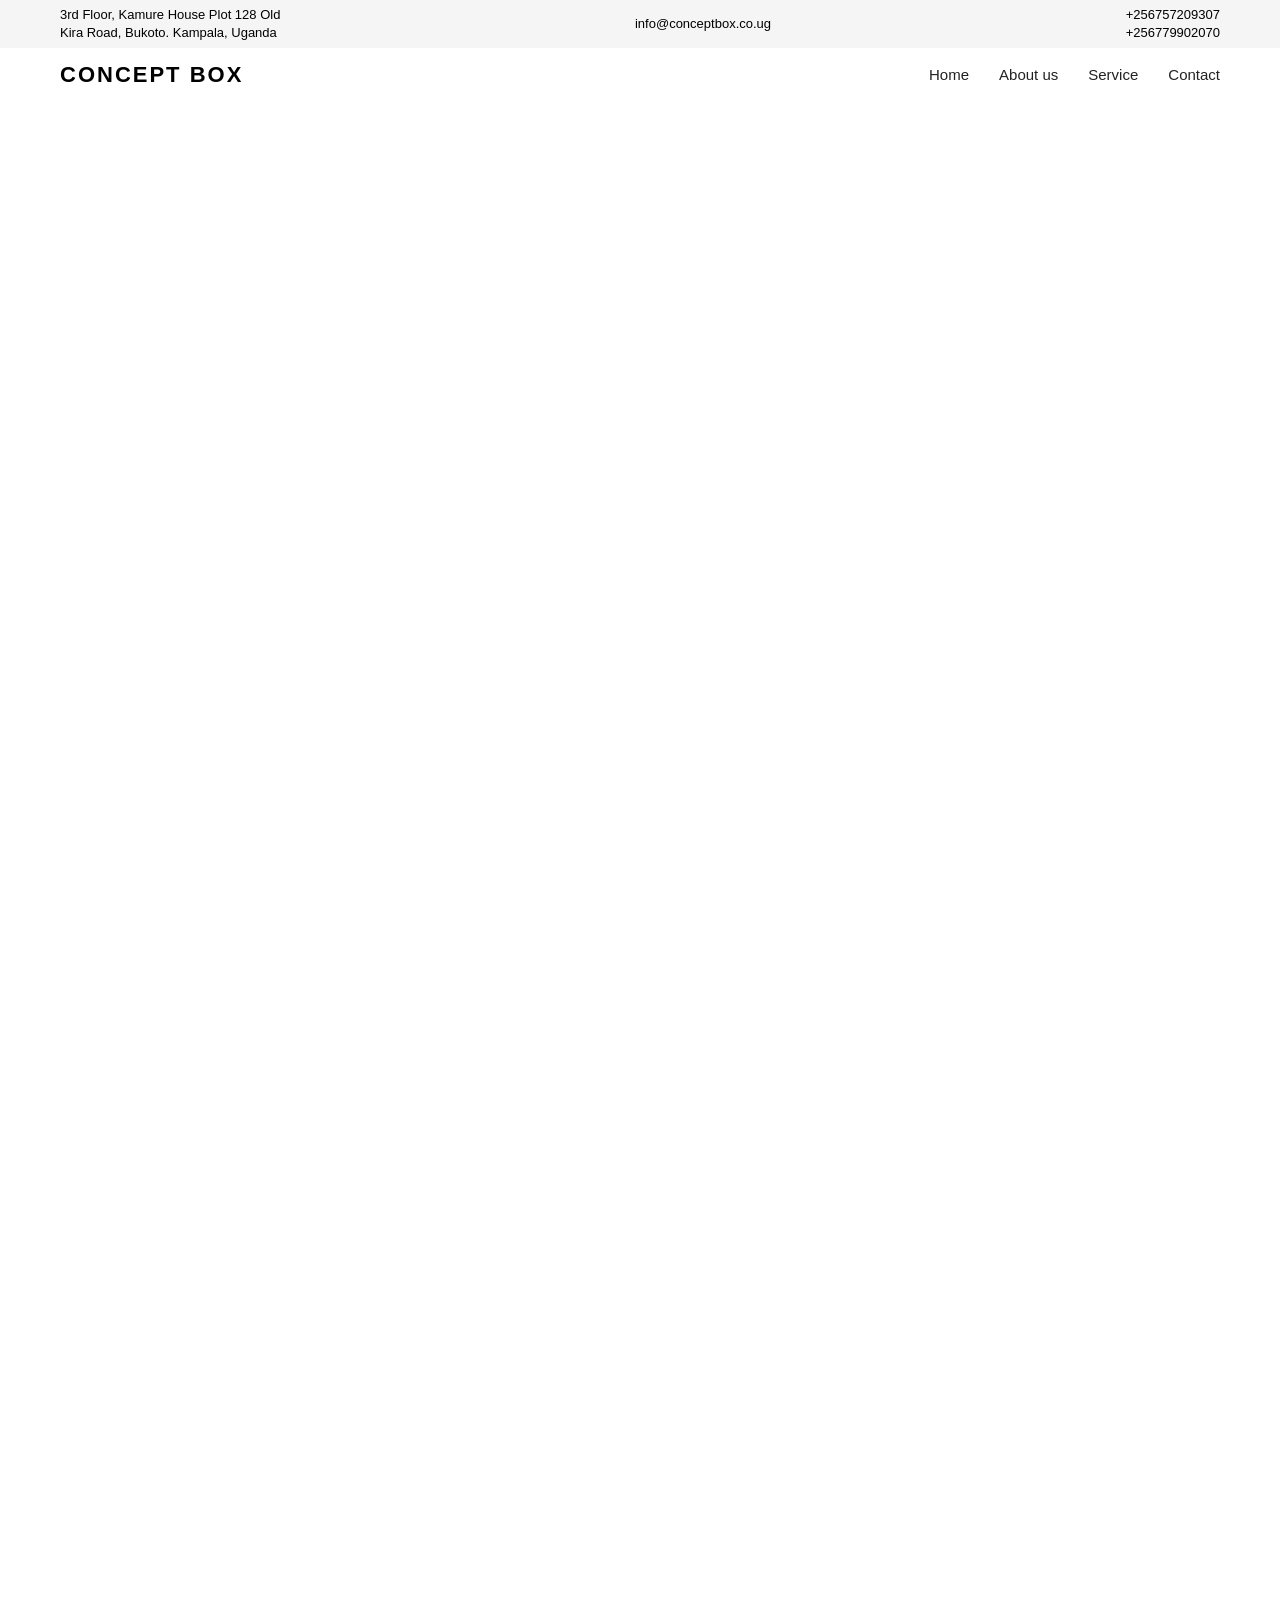
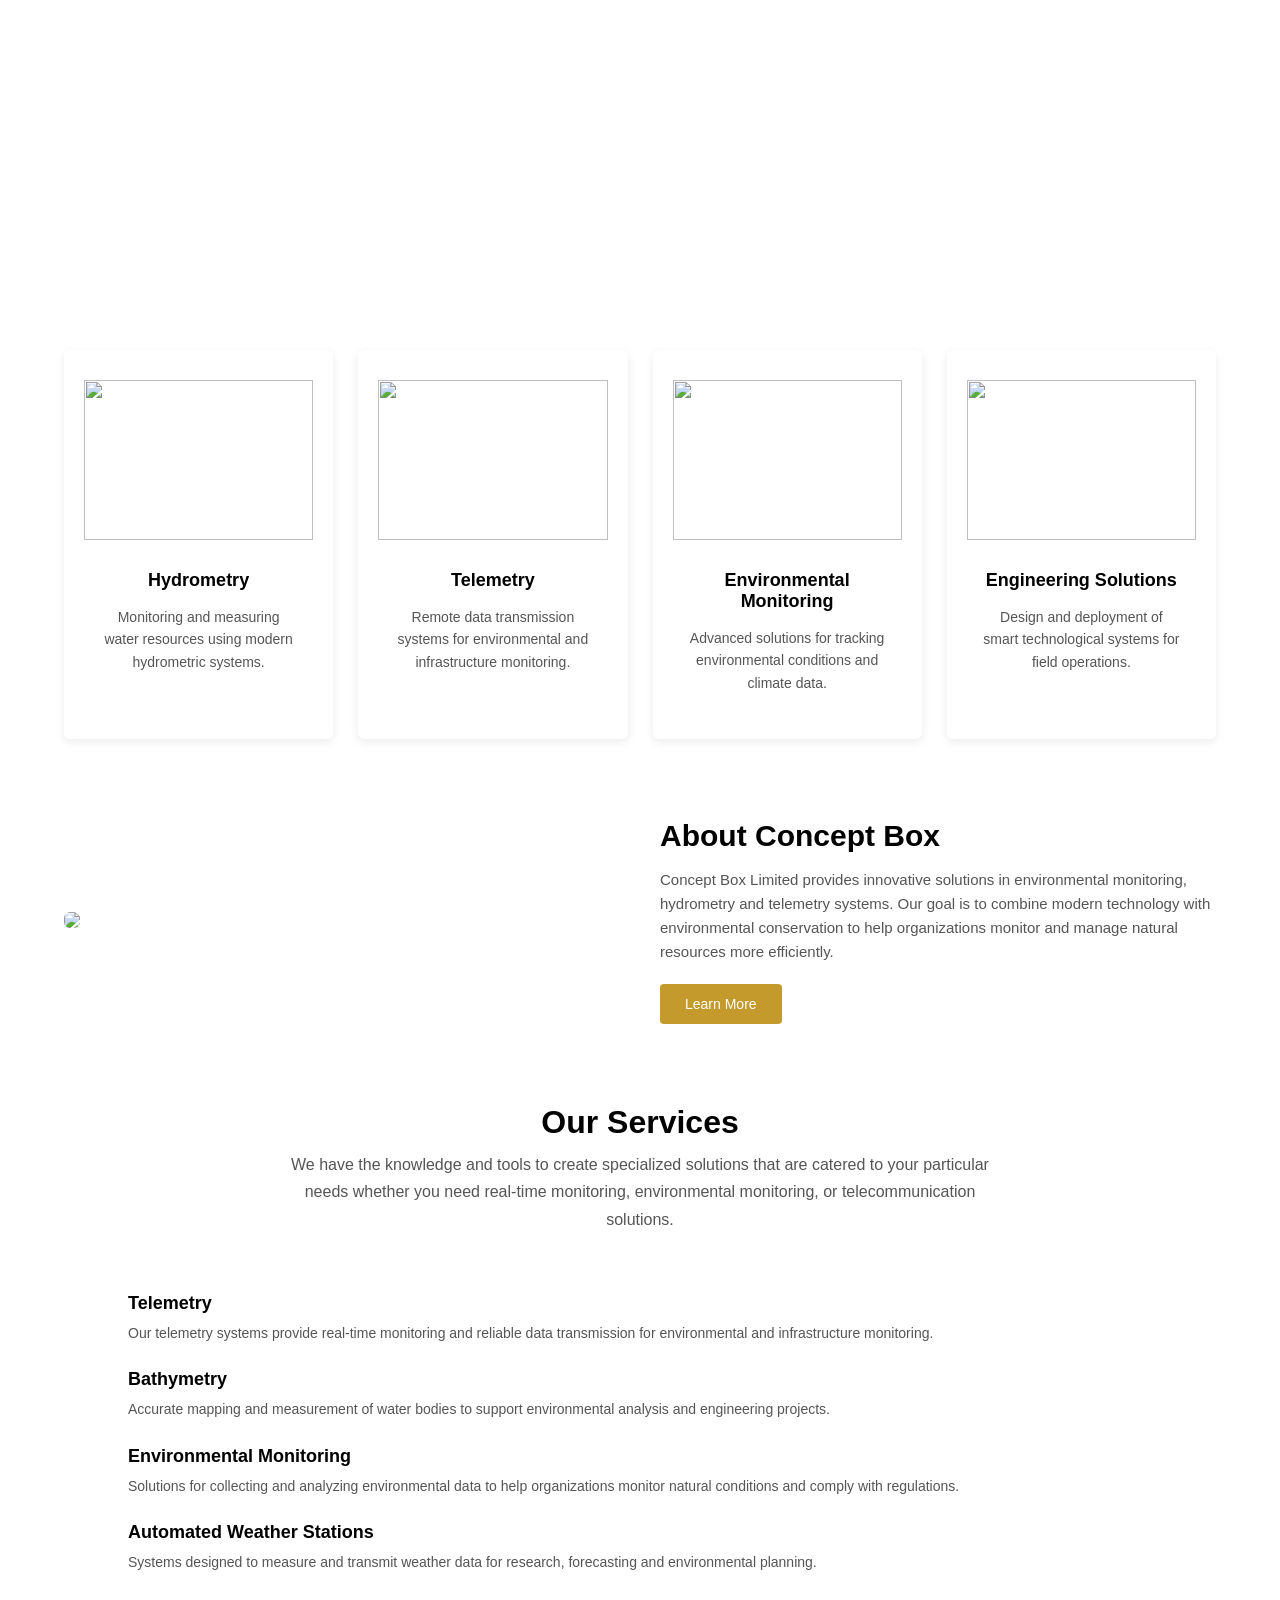
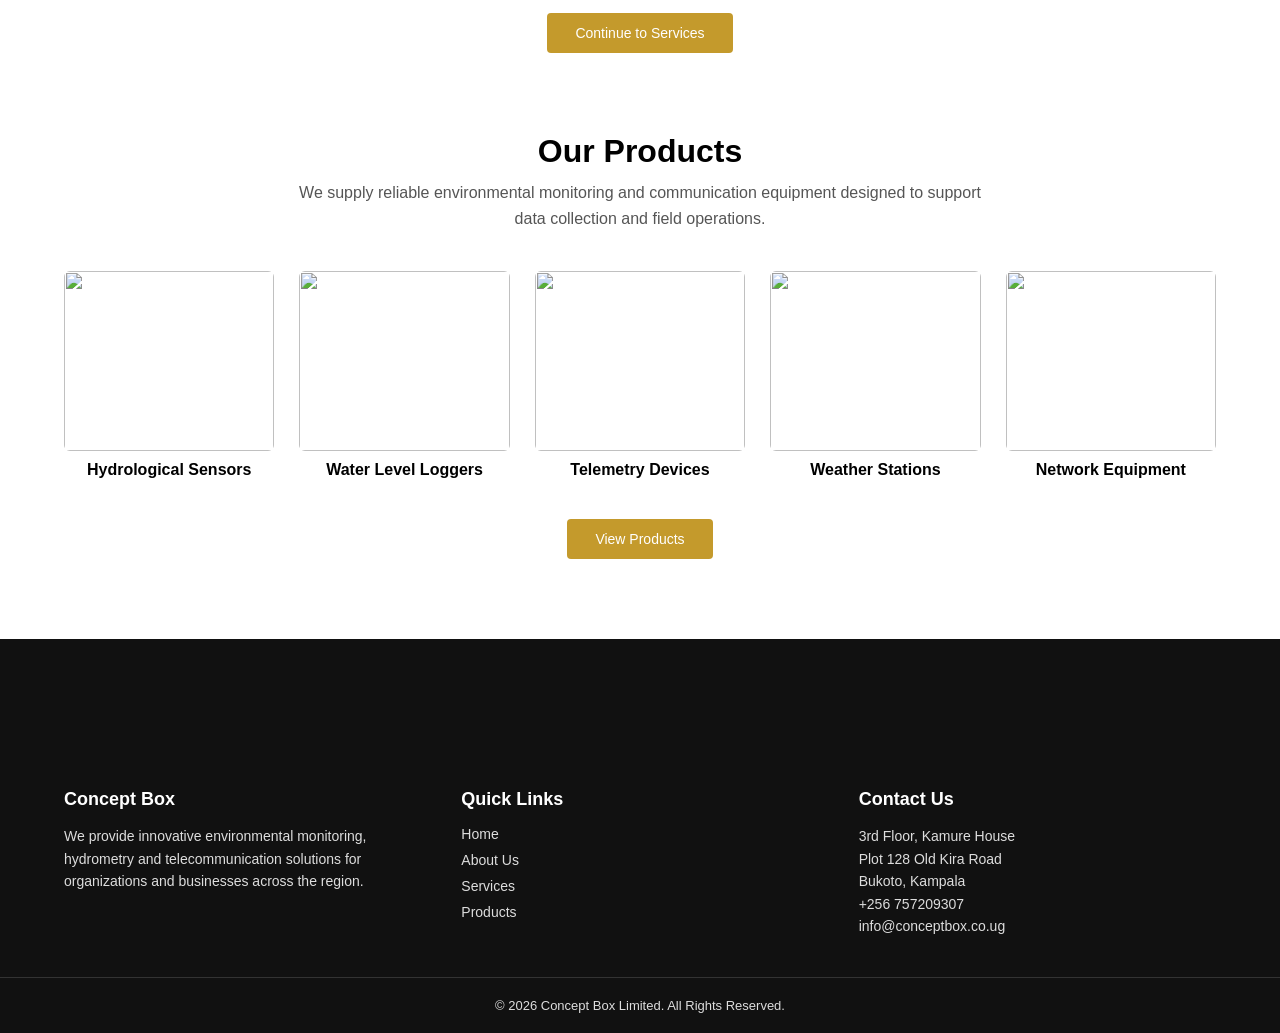
==== index.html @ 601bcc96 "Rename inde.html to index.html" ====
<!DOCTYPE html>
<html>

<head>
  <meta charset="UTF-8">
  <meta name="viewport" content="width=device-width, initial-scale=1">
  <link rel="stylesheet" href="style.css">
  <title>home</title>
</head>

<body>
  <div id="header">
    
  </div>
  <br><br><br><br><br>
  <main>
    <section id="background">
  <div class="hero-text">
    <h1>Environmental Conservation With Technology</h1>
  </div>
</section>
<section id="cards">

  <div class="card">
    <img src="images/hydrometry.png">
    <h3>Hydrometry</h3>
    <p>Monitoring and measuring water resources using modern hydrometric systems.</p>
  </div>

  <div class="card">
    <img src="images/telemetry.png">
    <h3>Telemetry</h3>
    <p>Remote data transmission systems for environmental and infrastructure monitoring.</p>
  </div>

  <div class="card">
    <img src="images/environment.png">
    <h3>Environmental Monitoring</h3>
    <p>Advanced solutions for tracking environmental conditions and climate data.</p>
  </div>

  <div class="card">
    <img src="images/engineering.png">
    <h3>Engineering Solutions</h3>
    <p>Design and deployment of smart technological systems for field operations.</p>
  </div>

</section>
    <section id="about">

  <div class="about-image">
    <img src="images/about.jpg">
  </div>

  <div class="about-text">
    <h2>About Concept Box</h2>
    <p>
      Concept Box Limited provides innovative solutions in environmental
      monitoring, hydrometry and telemetry systems. Our goal is to combine
      modern technology with environmental conservation to help organizations
      monitor and manage natural resources more efficiently.
    </p>

    <a href="about.html" class="about-btn">Learn More</a>
  </div>

</section>
    <section id="service">

  <div class="service-intro">
    <h2>Our Services</h2>
    <p>
      We have the knowledge and tools to create specialized solutions that are
      catered to your particular needs whether you need real-time monitoring,
      environmental monitoring, or telecommunication solutions.
    </p>
  </div>

  <div class="service-list">

    <div class="service-item">
      <h3>Telemetry</h3>
      <p>
        Our telemetry systems provide real-time monitoring and reliable data
        transmission for environmental and infrastructure monitoring.
      </p>
    </div>

    <div class="service-item">
      <h3>Bathymetry</h3>
      <p>
        Accurate mapping and measurement of water bodies to support
        environmental analysis and engineering projects.
      </p>
    </div>

    <div class="service-item">
      <h3>Environmental Monitoring</h3>
      <p>
        Solutions for collecting and analyzing environmental data to help
        organizations monitor natural conditions and comply with regulations.
      </p>
    </div>

    <div class="service-item">
      <h3>Automated Weather Stations</h3>
      <p>
        Systems designed to measure and transmit weather data for research,
        forecasting and environmental planning.
      </p>
    </div>

  </div>

  <div class="service-btn">
    <a href="service.html">Continue to Services</a>
  </div>

</section>
<section id="product">

  <div class="product-intro">
    <h2>Our Products</h2>
    <p>
      We supply reliable environmental monitoring and communication
      equipment designed to support data collection and field operations.
    </p>
  </div>

  <div class="product-list">

    <div class="product-item">
      <img src="images/product1.jpg">
      <h3>Hydrological Sensors</h3>
    </div>

    <div class="product-item">
      <img src="images/product2.jpg">
      <h3>Water Level Loggers</h3>
    </div>

    <div class="product-item">
      <img src="images/product3.jpg">
      <h3>Telemetry Devices</h3>
    </div>

    <div class="product-item">
      <img src="images/product4.jpg">
      <h3>Weather Stations</h3>
    </div>

    <div class="product-item">
      <img src="images/product5.jpg">
      <h3>Network Equipment</h3>
    </div>

  </div>

  <div class="product-btn">
    <a href="products.html">View Products</a>
  </div>

</section>
  </main>
  <div id="footer" class="footer">
    
  </div>
  <script src="script.js"></script>
</body>

</html>
---- style.css ----
*{
  margin:0;
  padding:0;
  box-sizing:border-box;
  list-style:none;
  text-decoration:none;
}

body{
  font-family:Arial, Helvetica, sans-serif;
}

.header{
  position:fixed;
  top:0;
  left:0;
  width:100%;
  background:#fff;
  z-index:1000;
}

.header-top{
  display:flex;
  justify-content:space-between;
  align-items:center;
  padding:6px 60px;
  font-size:13px;
  background:#f5f5f5;
}

.top-item{
  line-height:1.4;
}

.header-bottom{
  display:flex;
  justify-content:space-between;
  align-items:center;
  padding:14px 60px;
}

.logo{
  font-size:22px;
  font-weight:700;
  letter-spacing:2px;
}

.navlist{
  display:flex;
  align-items:center;
  gap:30px;
}

.navlist a{
  font-size:15px;
  color:#222;
  transition:0.2s;
}

.navlist a:hover{
  color:#c49a2c;
}

#background{
  width:100%;
  height:100vh;
  background-image:url("/concept box/surveyor.jpeg");
  background-size:cover;
  background-position:center;
  background-repeat:no-repeat;
  background-attachment:fixed;
}
.footer{
  width:100%;
  background:#111;
  color:#ddd;
  padding-top:50px;
}

.footer-container{
  width:90%;
  margin:auto;
  display:flex;
  justify-content:space-between;
  flex-wrap:wrap;
  gap:40px;
}

.footer-box{
  flex:1;
  min-width:220px;
}

.footer-box h3{
  font-size:18px;
  margin-bottom:15px;
  color:#fff;
}

.footer-box p{
  font-size:14px;
  line-height:1.6;
}

.footer-box ul li{
  margin-bottom:8px;
}

.footer-box a{
  color:#ddd;
  font-size:14px;
}

.footer-box a:hover{
  color:#c49a2c;
}

.footer-bottom{
  text-align:center;
  padding:20px 0;
  margin-top:40px;
  border-top:1px solid #333;
  font-size:13px;
}
#background{
  width:100%;
  height:100vh;
  background-image:url("/concept box/surveyor.jpeg");
  background-size:cover;
  background-position:center;
  background-repeat:no-repeat;
  background-attachment:fixed;
  display:flex;
  align-items:center;
  justify-content:center;
}

.hero-text{
  text-align:center;
}

.hero-text h1{
  color:#fff;
  font-size:40px;
  letter-spacing:2px;
  font-weight:600;
}
#cards{
  width:90%;
  margin:60px auto;
  display:grid;
  grid-template-columns:repeat(auto-fit,minmax(220px,1fr));
  gap:25px;
}

.card{
  background:#fff;
  padding:30px 20px;
  text-align:center;
  border-radius:6px;
  box-shadow:0 3px 12px rgba(0,0,0,0.08);
  transition:0.3s;
}

.card:hover{
  transform:translateY(-5px);
}

.card img{
  width:60px;
  margin-bottom:15px;
}

.card h3{
  font-size:18px;
  margin-bottom:10px;
}

.card p{
  font-size:14px;
  line-height:1.5;
  color:#555;
}
#about{
  width:90%;
  margin:80px auto;
  display:grid;
  grid-template-columns:1fr 1fr;
  gap:40px;
  align-items:center;
}

.about-image img{
  width:100%;
  border-radius:6px;
}

.about-text h2{
  font-size:30px;
  margin-bottom:15px;
}

.about-text p{
  font-size:15px;
  line-height:1.6;
  color:#555;
  margin-bottom:20px;
}

.about-btn{
  display:inline-block;
  padding:12px 25px;
  background:#c49a2c;
  color:#fff;
  font-size:14px;
  border-radius:4px;
}

.about-btn:hover{
  background:#a8801f;
}

  #service{
  width:80%;
  margin:80px auto;
}

.service-intro{
  text-align:center;
  margin-bottom:40px;
}

.service-intro h2{
  font-size:32px;
  margin-bottom:10px;
}

.service-intro p{
  max-width:700px;
  margin:auto;
  line-height:1.6;
  color:#555;
}

.service-list{
  display:flex;
  flex-direction:column;
  gap:25px;
  margin-bottom:40px;
}

.service-item h3{
  font-size:18px;
  margin-bottom:8px;
}

.service-item p{
  font-size:14px;
  line-height:1.6;
  color:#555;
}

.service-btn{
  text-align:center;
}

.service-btn a{
  display:inline-block;
  padding:12px 28px;
  background:#c49a2c;
  color:#fff;
  font-size:14px;
  border-radius:4px;
}
#product{
  width:90%;
  margin:80px auto;
}

.product-intro{
  text-align:center;
  margin-bottom:40px;
}

.product-intro h2{
  font-size:32px;
  margin-bottom:10px;
}

.product-intro p{
  max-width:700px;
  margin:auto;
  line-height:1.6;
  color:#555;
}

.product-list{
  display:grid;
  grid-template-columns:repeat(auto-fit,minmax(200px,1fr));
  gap:25px;
  margin-bottom:40px;
}

.product-item{
  text-align:center;
}

.product-item img{
  width:100%;
  height:180px;
  object-fit:cover;
  border-radius:6px;
  margin-bottom:10px;
}

.product-item h3{
  font-size:16px;
}

.product-btn{
  text-align:center;
}

.product-btn a{
  display:inline-block;
  padding:12px 28px;
  background:#c49a2c;
  color:#fff;
  font-size:14px;
  border-radius:4px;
}
.about-hero{
  width:100%;
  height:45vh;
  background-image:url("images/about-hero.jpg");
  background-size:cover;
  background-position:center;
  background-repeat:no-repeat;
  position:relative;
  display:flex;
  align-items:center;
  justify-content:center;
}

.about-hero::before{
  content:"";
  position:absolute;
  top:0;
  left:0;
  width:100%;
  height:100%;
  background:rgba(0,0,0,0.6);
}

.about-hero-content{
  position:relative;
  text-align:center;
  color:#fff;
}

.about-hero-content h1{
  font-size:42px;
  letter-spacing:2px;
  margin-bottom:10px;
}

.breadcrumb{
  font-size:14px;
}

.breadcrumb a{
  color:#fff;
  text-decoration:none;
  margin:0 5px;
}

.breadcrumb span{
  color:#ccc;
}
.company-overview{
  width:80%;
  margin:60px auto;
}

.section-title{
  text-align:center;
  margin-bottom:25px;
}

.section-title h2{
  font-size:32px;
  letter-spacing:1px;
}

.overview-content{
  max-width:900px;
  margin:auto;
}

.overview-content p{
  font-size:15px;
  line-height:1.8;
  color:#555;
  margin-bottom:20px;
  text-align:justify;
}
.mission-vision{
  width:80%;
  margin:70px auto;
  display:grid;
  grid-template-columns:1fr 1fr;
  gap:40px;
}

.mv-box{
  padding:20px 10px;
}

.mv-box h2{
  font-size:24px;
  margin-bottom:10px;
}

.mv-box p{
  font-size:15px;
  line-height:1.8;
  color:#555;
  text-align:justify;
}
.about-cta{
  width:100%;
  background:#111;
  color:#fff;
  padding:80px 20px;
  margin-top:70px;
}

.cta-content{
  max-width:800px;
  margin:auto;
  text-align:center;
}

.cta-content h2{
  font-size:30px;
  margin-bottom:15px;
  line-height:1.4;
}

.cta-content p{
  font-size:15px;
  line-height:1.8;
  color:#ddd;
  margin-bottom:25px;
}

.cta-btn{
  display:inline-block;
  padding:12px 30px;
  background:#c49a2c;
  color:#fff;
  font-size:14px;
  border-radius:4px;
  transition:0.3s;
}

.cta-btn:hover{
  background:#a8801f;
}
.service-hero{
  width:100%;
  height:45vh;
  background-image:url("images/services-hero.jpg");
  background-size:cover;
  background-position:center;
  position:relative;
  display:flex;
  align-items:center;
  justify-content:center;
}

.service-hero::before{
  content:"";
  position:absolute;
  width:100%;
  height:100%;
  background:rgba(0,0,0,0.6);
}

.service-hero-content{
  position:relative;
  color:#fff;
  text-align:center;
}

.service-hero-content h1{
  font-size:40px;
  letter-spacing:2px;
}
.service-intro{
  width:80%;
  margin:60px auto;
  text-align:center;
}

.service-intro h2{
  font-size:32px;
  margin-bottom:10px;
}

.service-intro p{
  max-width:700px;
  margin:auto;
  line-height:1.7;
  color:#555;
}
.service-cta{
  width:100%;
  background:#111;
  color:#fff;
  padding:80px 20px;
  margin-top:60px;
}

.service-cta .cta-content{
  text-align:center;
  max-width:800px;
  margin:auto;
}

.service-cta h2{
  font-size:30px;
  margin-bottom:15px;
}

.service-cta p{
  color:#ddd;
  margin-bottom:25px;
}

.service-cta a{
  display:inline-block;
  padding:12px 30px;
  background:#c49a2c;
  color:#fff;
  border-radius:4px;
}
.service-cards{
  width:90%;
  margin:60px auto;
  display:grid;
  grid-template-columns:repeat(auto-fit,minmax(250px,1fr));
  gap:25px;
}

.card{
  background:#fff;
  border-radius:6px;
  overflow:hidden;
  box-shadow:0 3px 10px rgba(0,0,0,0.08);
  transition:0.3s;
}

.card:hover{
  transform:translateY(-5px);
}

.card img{
  width:100%;
  height:160px;
  object-fit:cover;
}

.card h3{
  padding:15px 15px 5px;
}

.card p{
  padding:0 15px 15px;
  font-size:14px;
  color:#555;
  line-height:1.6;
}
.contact-hero{
  width:100%;
  height:45vh;
  background-image:url("images/contact-hero.jpg");
  background-size:cover;
  background-position:center;
  background-repeat:no-repeat;
  position:relative;
  display:flex;
  align-items:center;
  justify-content:center;
}

.contact-hero::before{
  content:"";
  position:absolute;
  top:0;
  left:0;
  width:100%;
  height:100%;
  background:rgba(0,0,0,0.6);
}

.contact-hero-content{
  position:relative;
  text-align:center;
  color:#fff;
}

.contact-hero-content h1{
  font-size:40px;
  letter-spacing:2px;
}
.contact-section{
  width:90%;
  margin:70px auto;
}

.contact-container{
  display:grid;
  grid-template-columns:1fr 1fr;
  gap:50px;
  align-items:flex-start;
}

.contact-info h2{
  font-size:28px;
  margin-bottom:10px;
}

.contact-info p{
  font-size:14px;
  line-height:1.7;
  color:#555;
  margin-bottom:20px;
}

.info-item{
  margin-bottom:15px;
}

.info-item h4{
  font-size:16px;
  margin-bottom:5px;
}

.contact-form form{
  display:flex;
  flex-direction:column;
  gap:15px;
}

.contact-form input,
.contact-form textarea{
  width:100%;
  padding:12px;
  border:1px solid #ccc;
  font-size:14px;
  outline:none;
}

.contact-form button{
  padding:12px;
  background:#c49a2c;
  color:#fff;
  border:none;
  font-size:14px;
  cursor:pointer;
}

@media(max-width:768px){
  .contact-container{
    grid-template-columns:1fr;
  }
}
.contact-cta{
  width:100%;
  background:#111;
  color:#fff;
  padding:80px 20px;
  margin-top:60px;
}

.cta-content{
  max-width:800px;
  margin:auto;
  text-align:center;
}

.cta-content h2{
  font-size:30px;
  margin-bottom:15px;
}

.cta-content p{
  color:#ddd;
  margin-bottom:25px;
  line-height:1.7;
}

.cta-content a{
  display:inline-block;
  padding:12px 30px;
  background:#c49a2c;
  color:#fff;
  border-radius:4px;
}
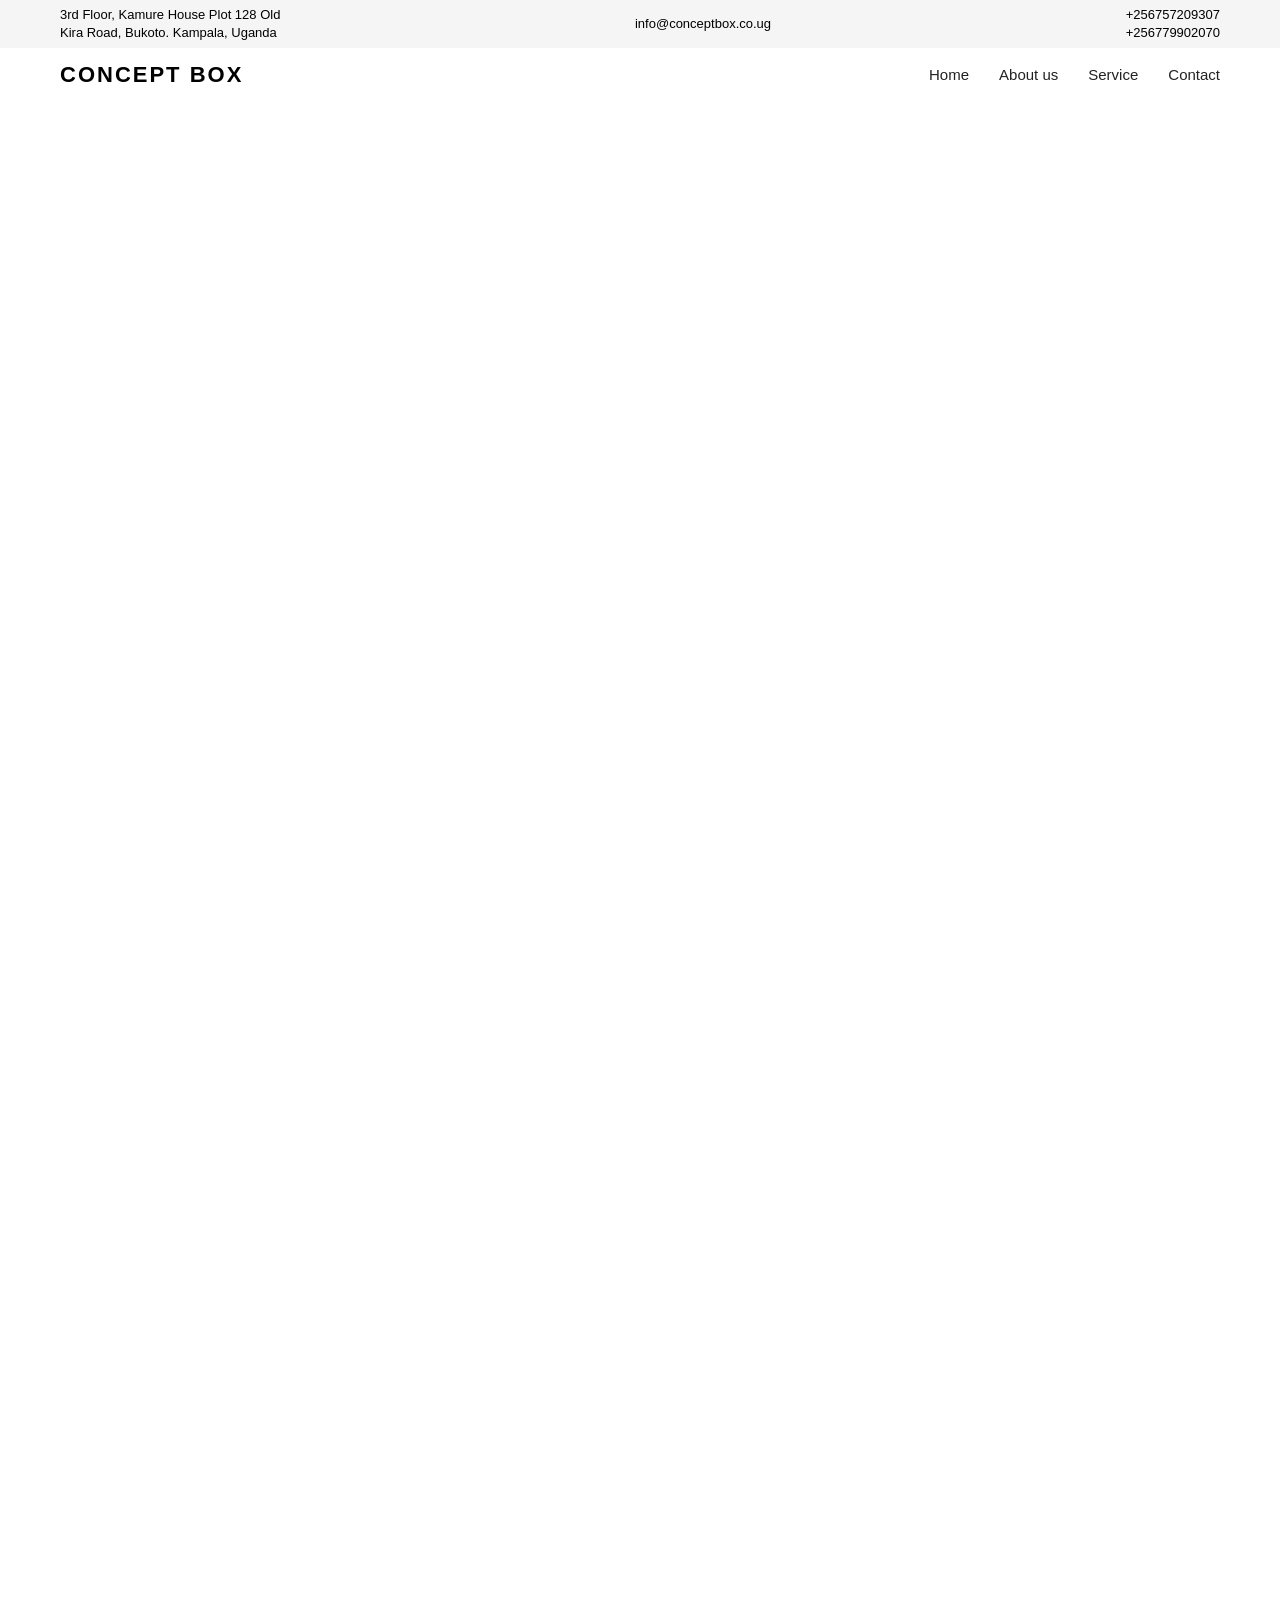
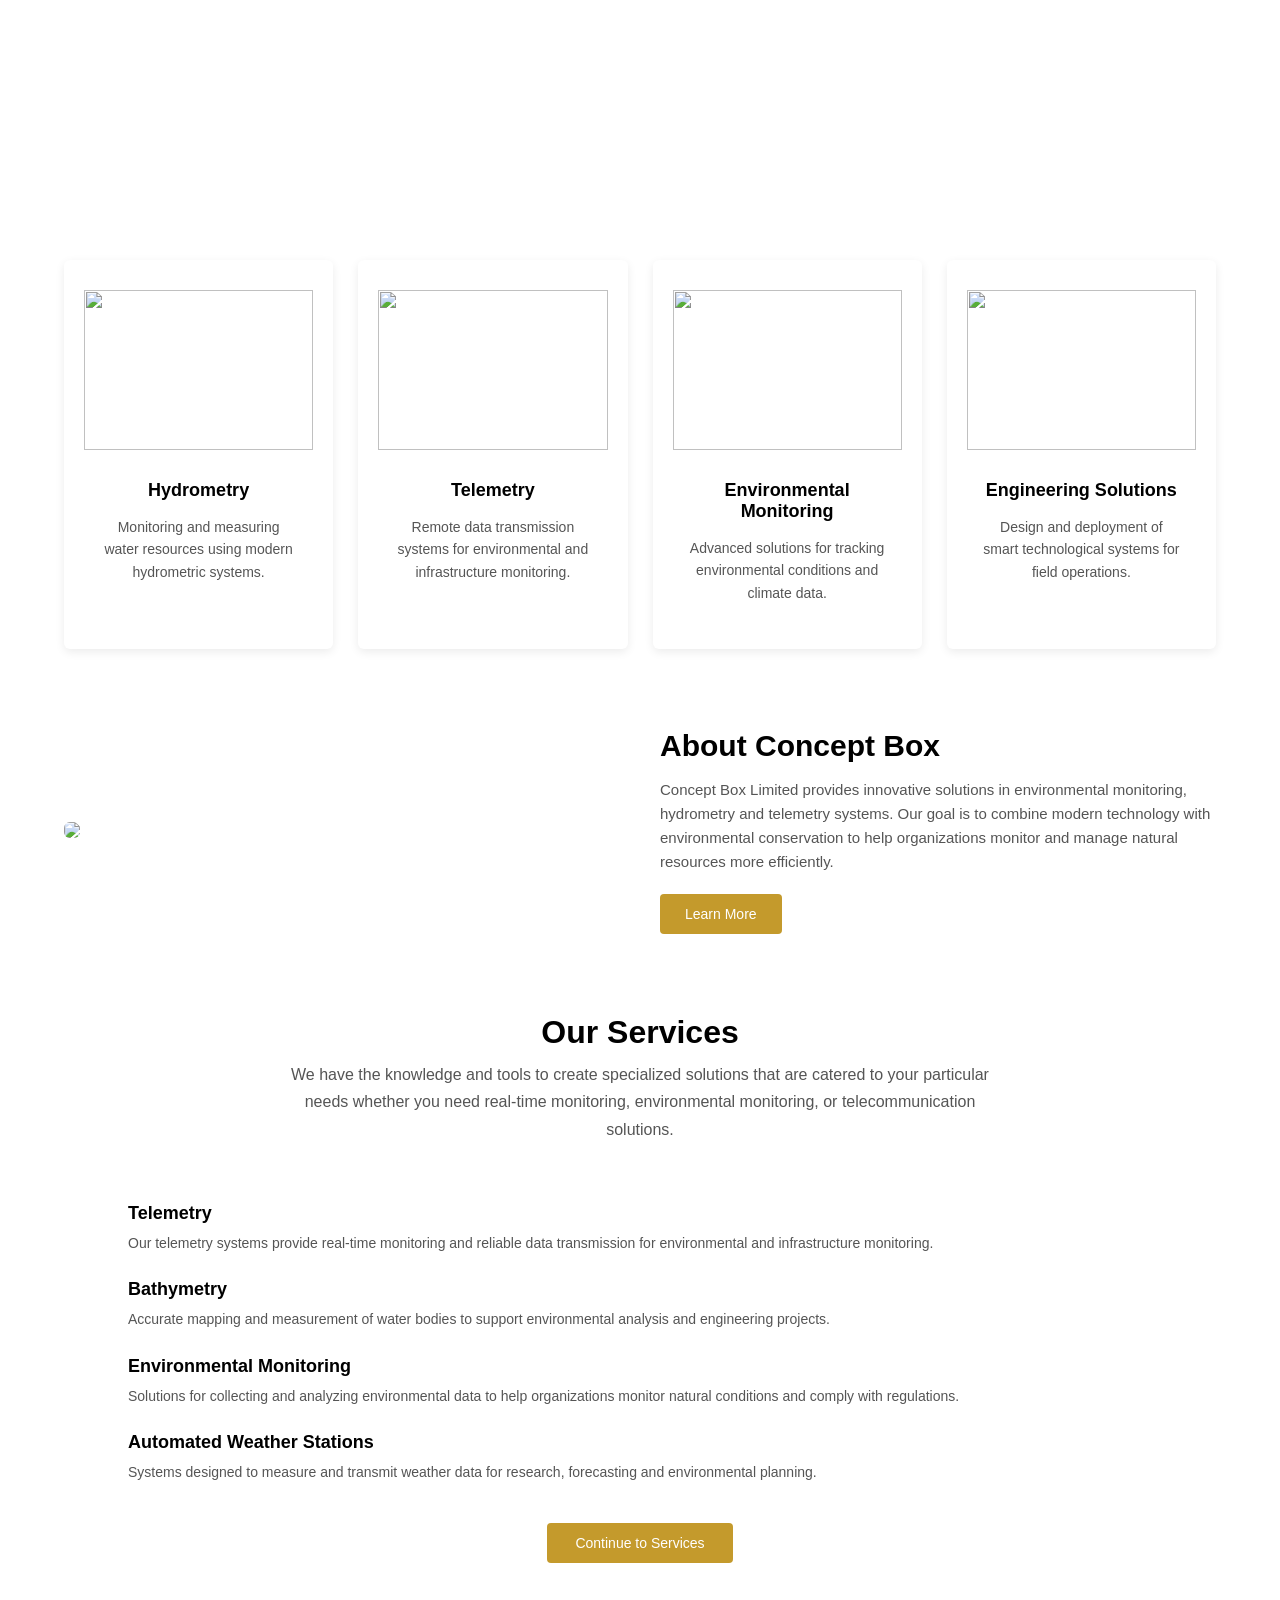
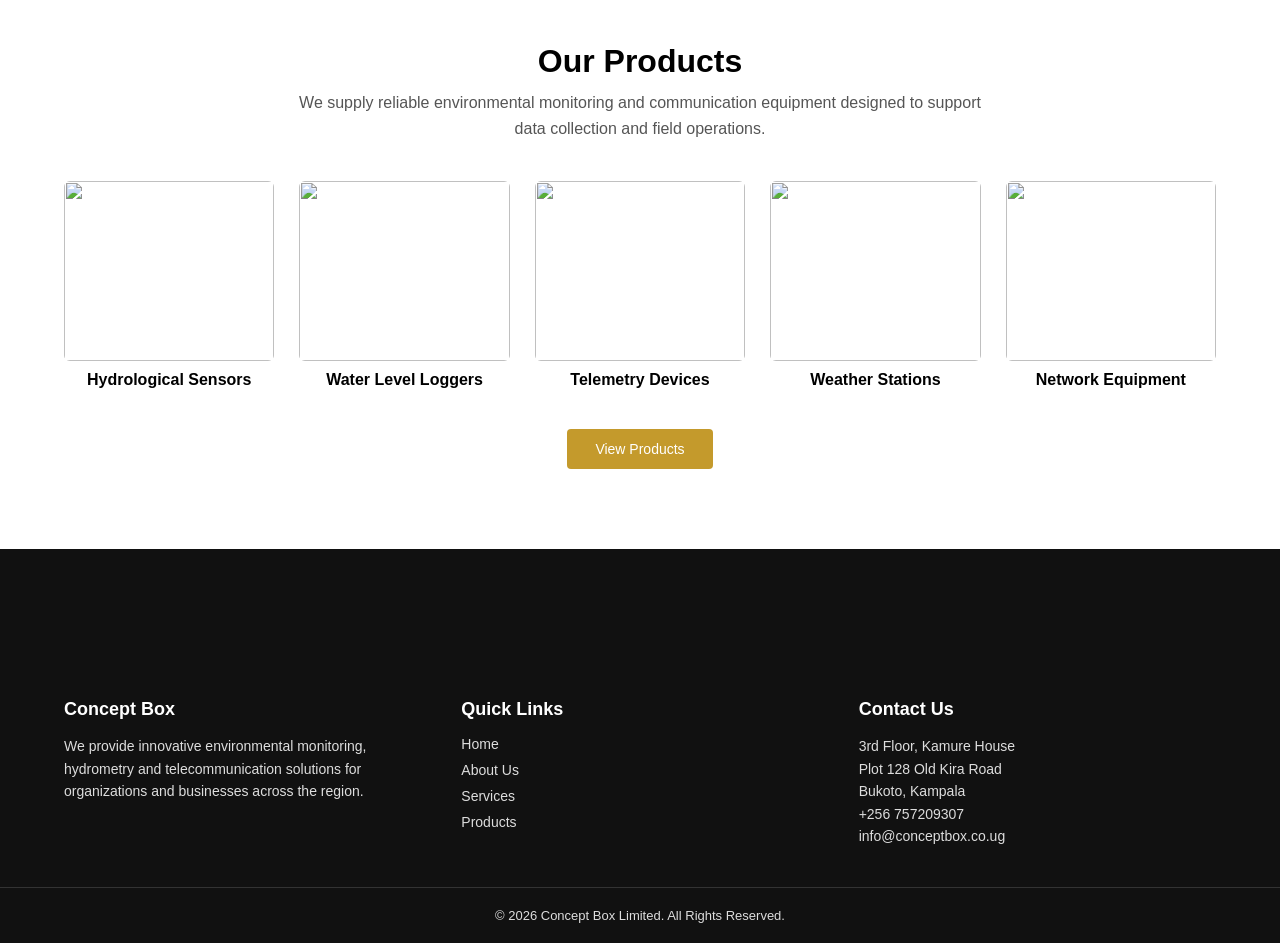
==== commit 1b7053ef: "Remove unnecessary line breaks in index.html Removed extra line breaks in the header section." ====
--- a/index.html
+++ b/index.html
@@ -12,7 +12,6 @@
   <div id="header">
     
   </div>
-  <br><br><br><br><br>
   <main>
     <section id="background">
   <div class="hero-text">
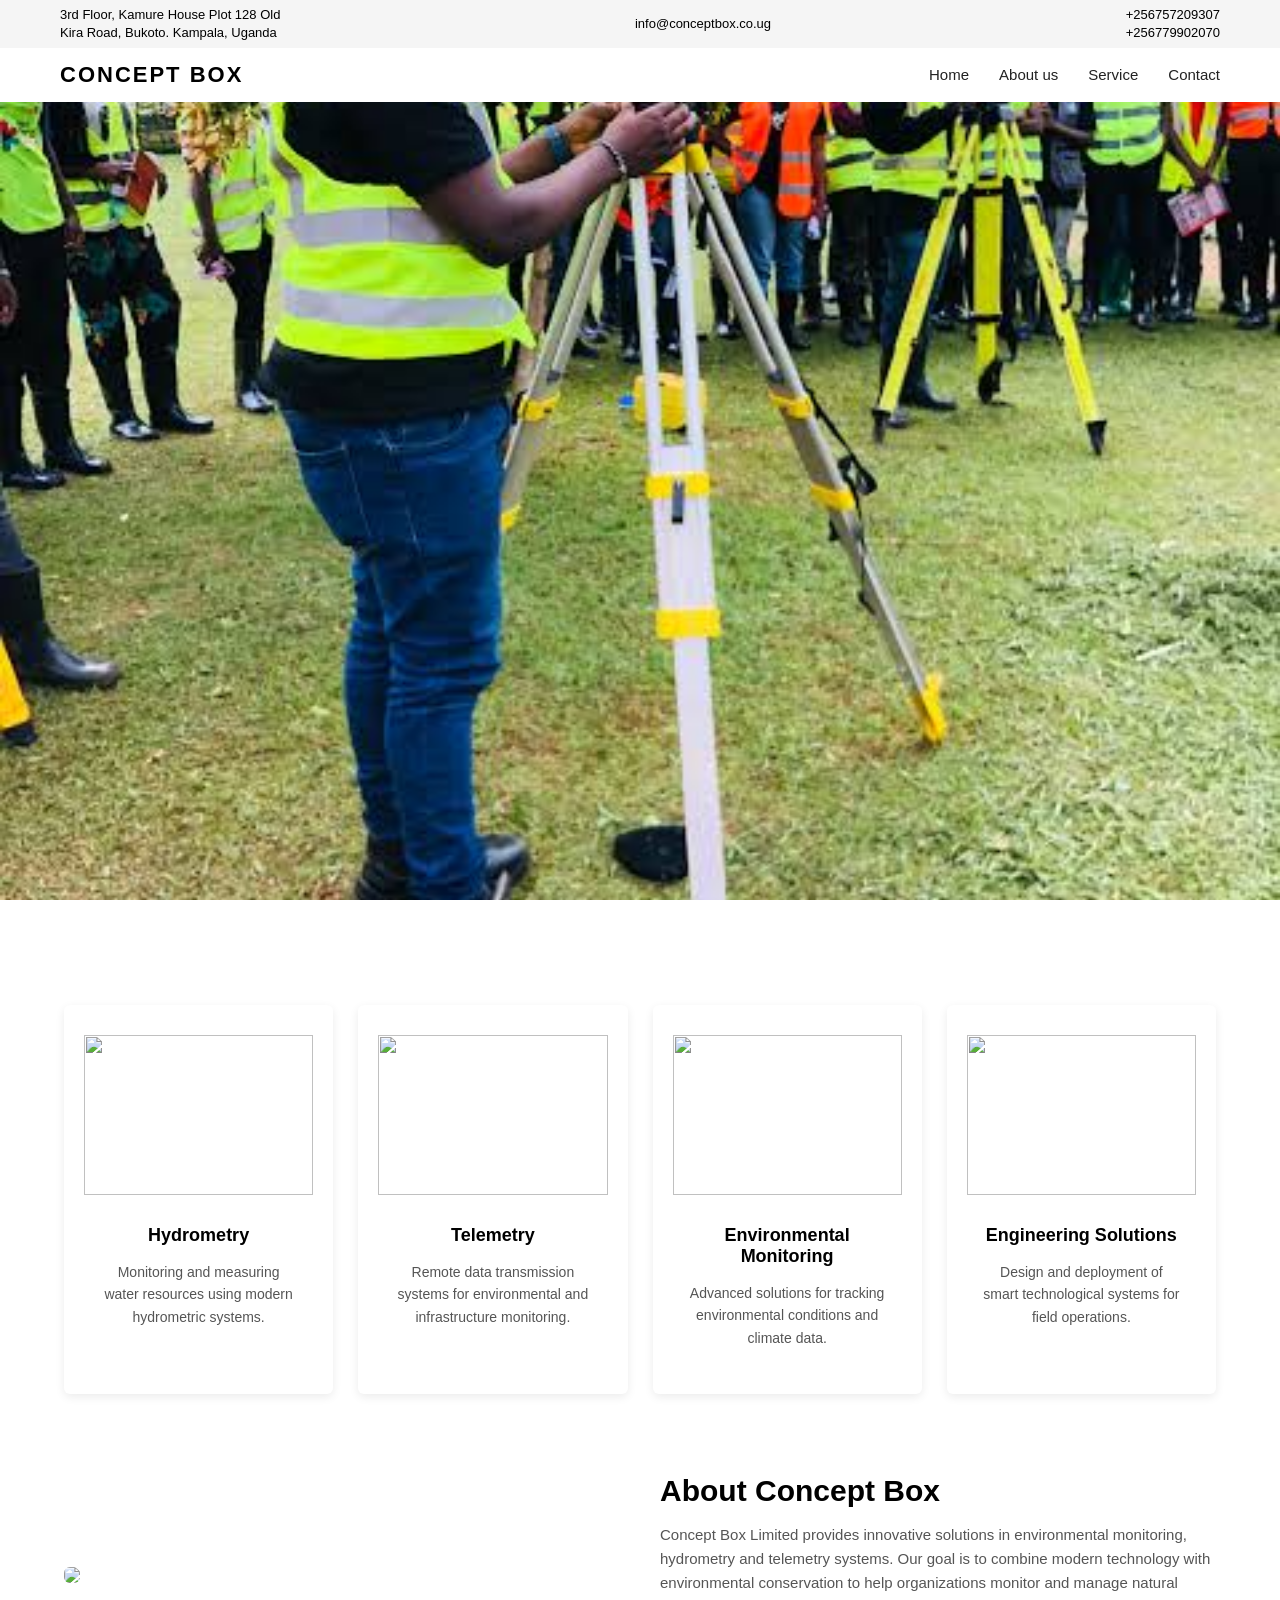
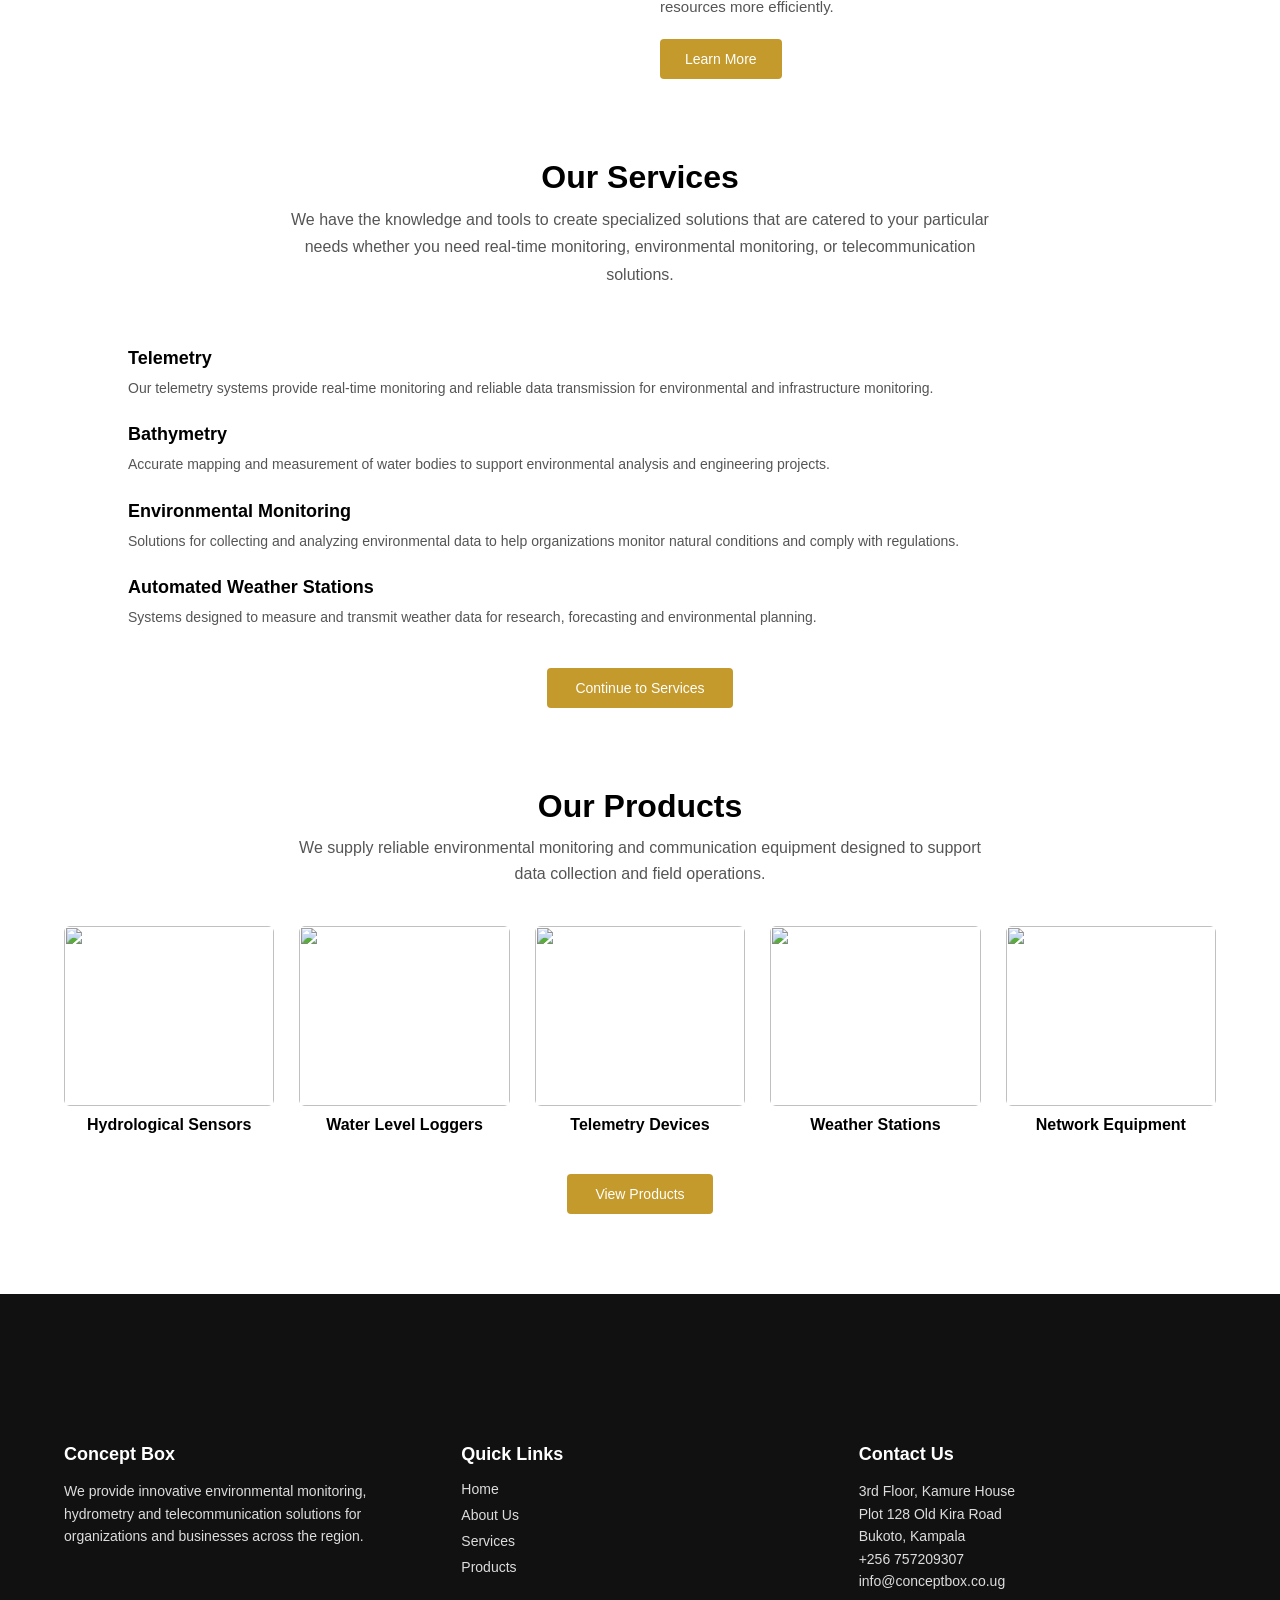
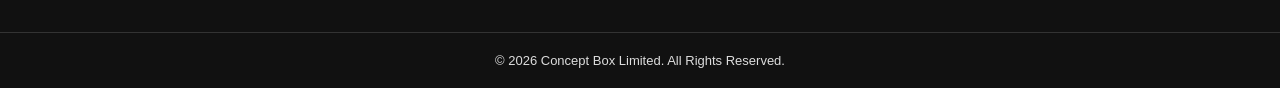
==== commit f50a6e77: "Rename section id from 'background' to 'homehero'" ====
--- a/index.html
+++ b/index.html
@@ -13,7 +13,7 @@
     
   </div>
   <main>
-    <section id="background">
+    <section id="homehero">
   <div class="hero-text">
     <h1>Environmental Conservation With Technology</h1>
   </div>
--- a/style.css
+++ b/style.css
@@ -64,7 +64,7 @@
 #background{
   width:100%;
   height:100vh;
-  background-image:url("/concept box/surveyor.jpeg");
+  background-image:url("img.jpeg");
   background-size:cover;
   background-position:center;
   background-repeat:no-repeat;
@@ -122,10 +122,10 @@
   border-top:1px solid #333;
   font-size:13px;
 }
-#background{
+.homehero{
   width:100%;
   height:100vh;
-  background-image:url("/concept box/surveyor.jpeg");
+  background-image:url("img.jpeg");
   background-size:cover;
   background-position:center;
   background-repeat:no-repeat;
@@ -707,4 +707,4 @@
   background:#c49a2c;
   color:#fff;
   border-radius:4px;
-}+}
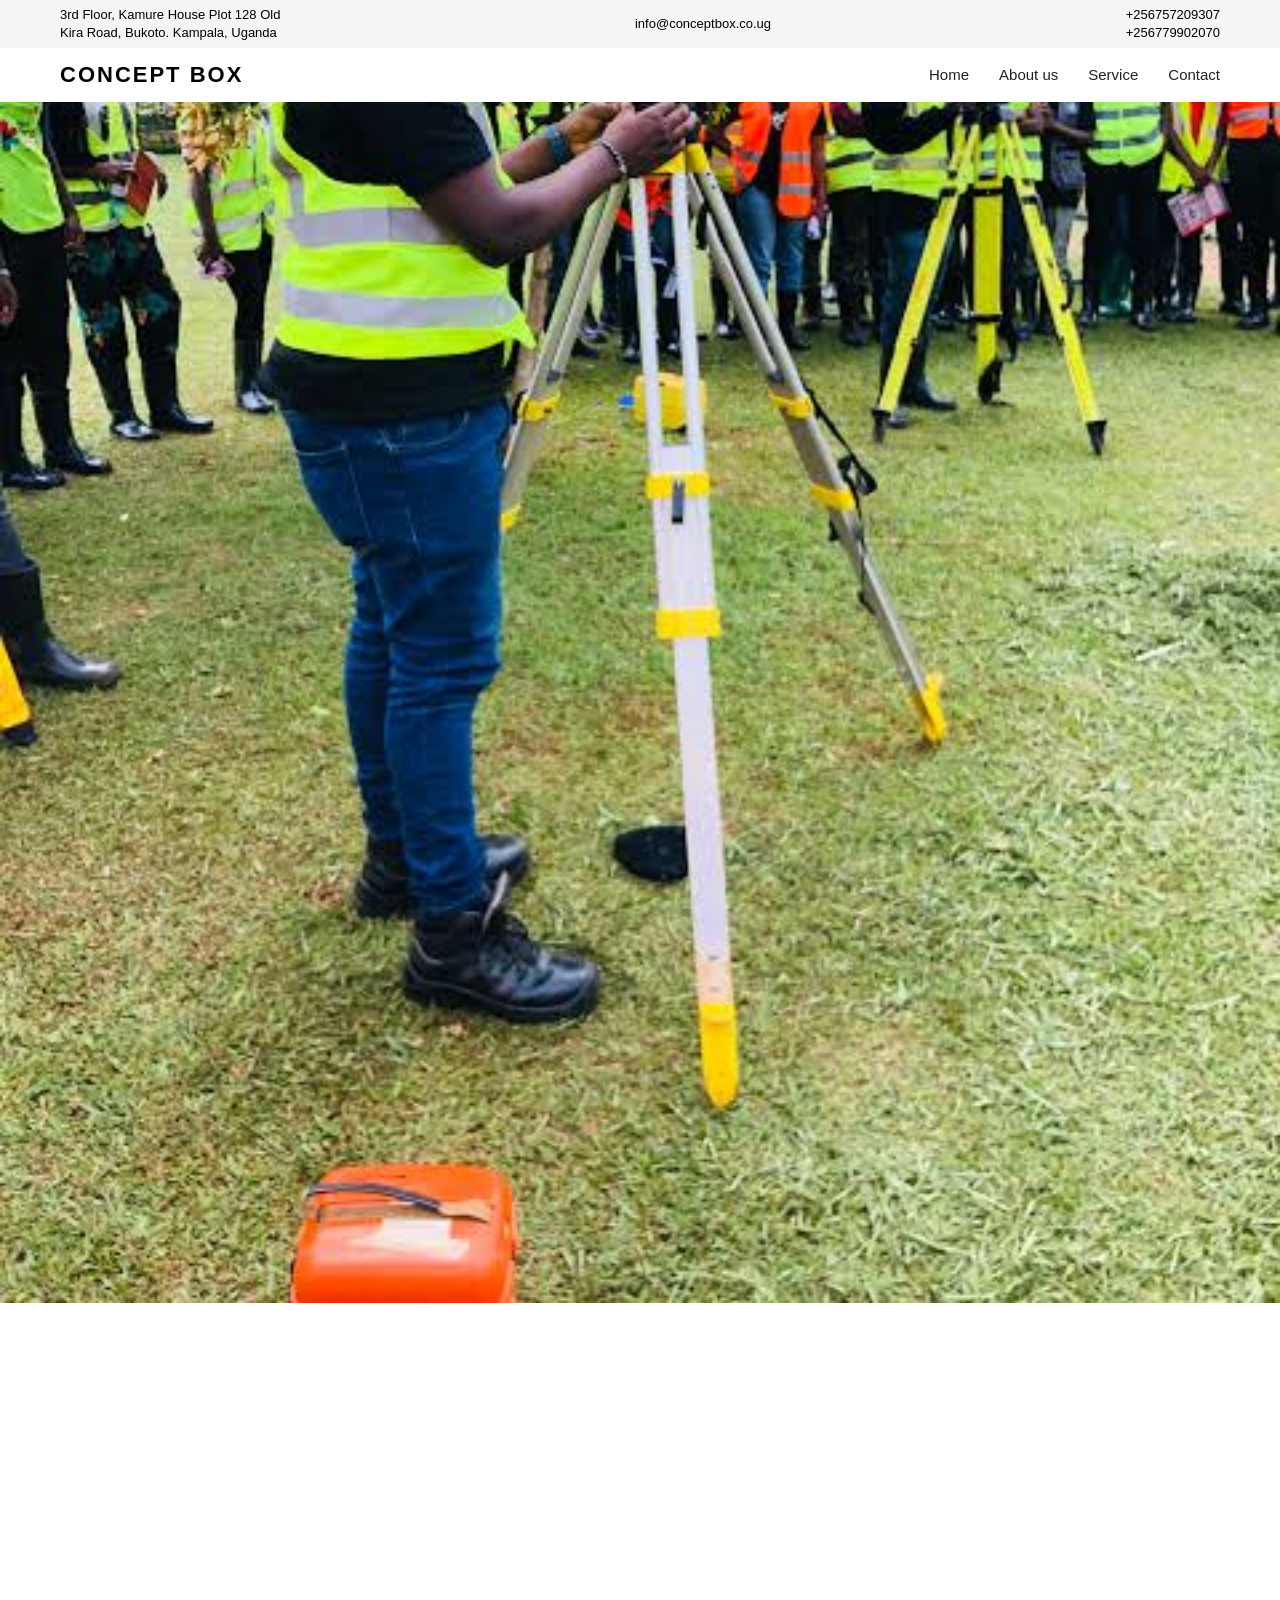
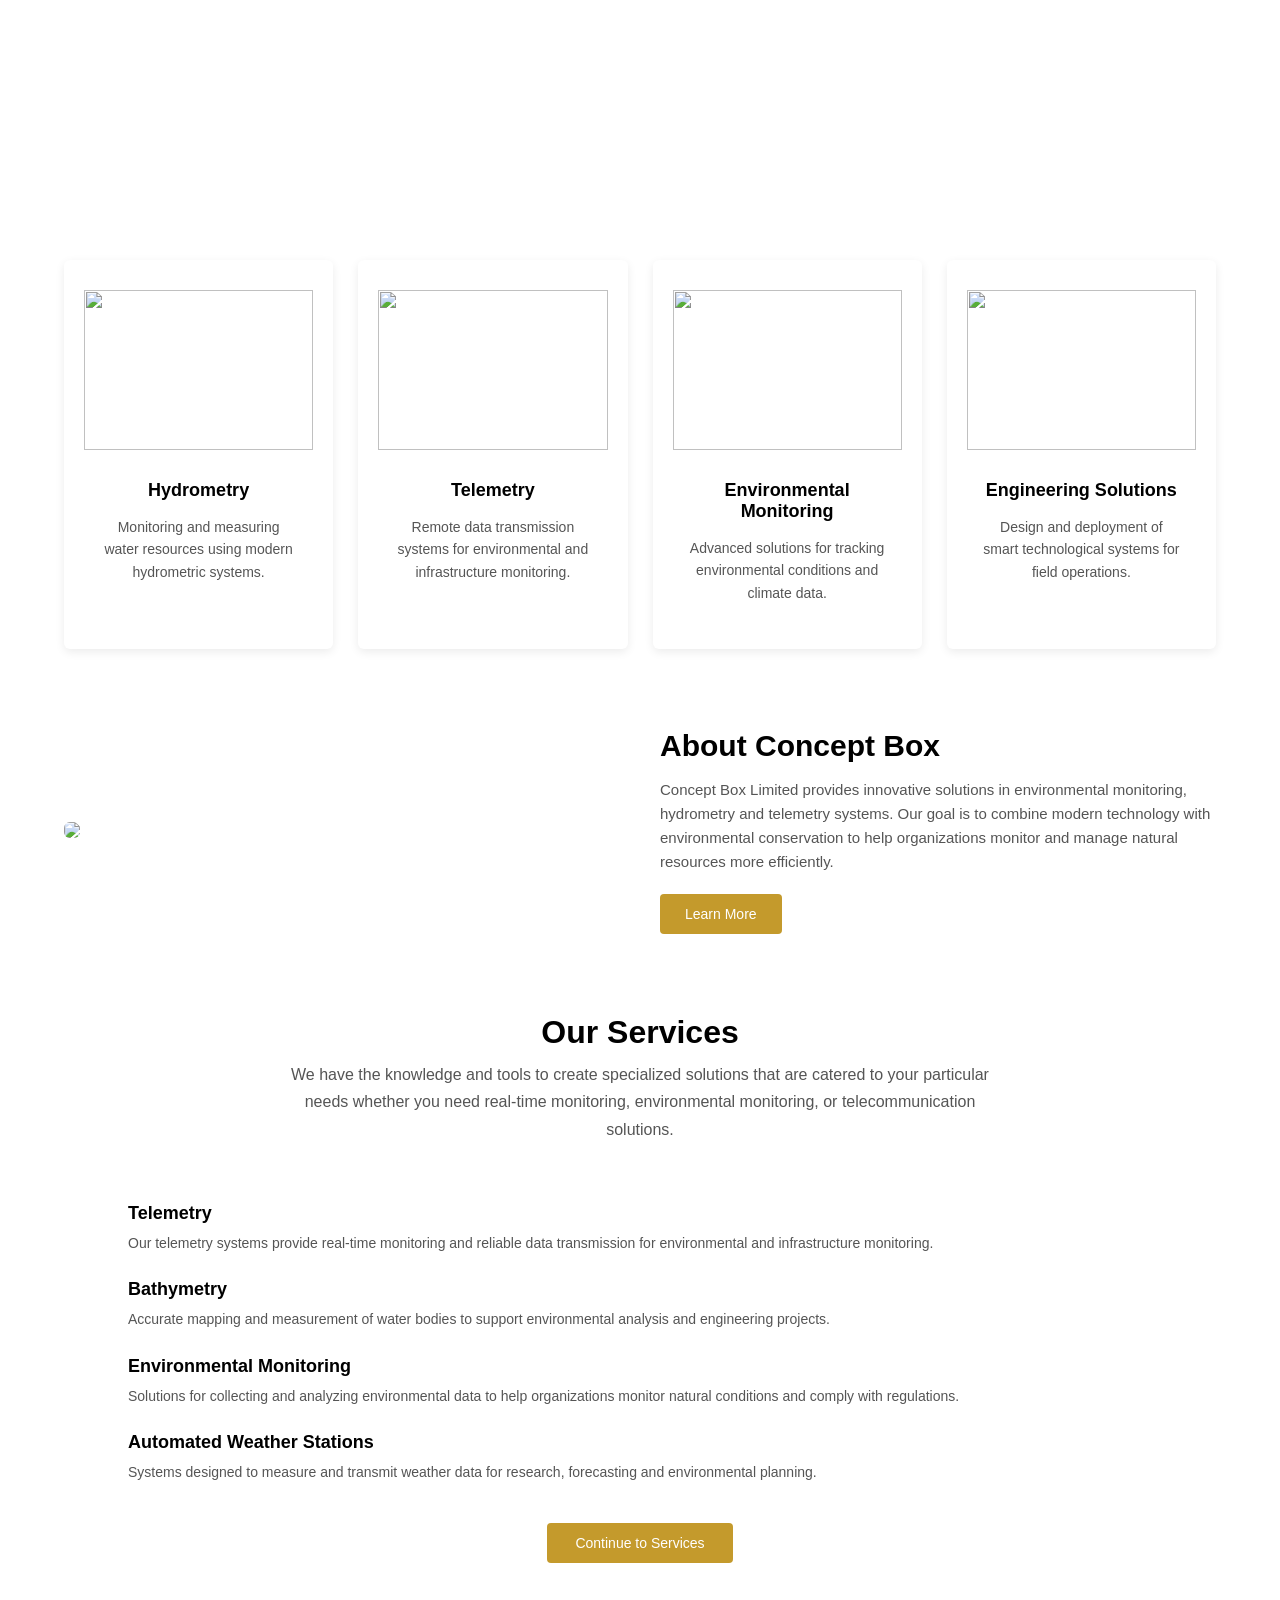
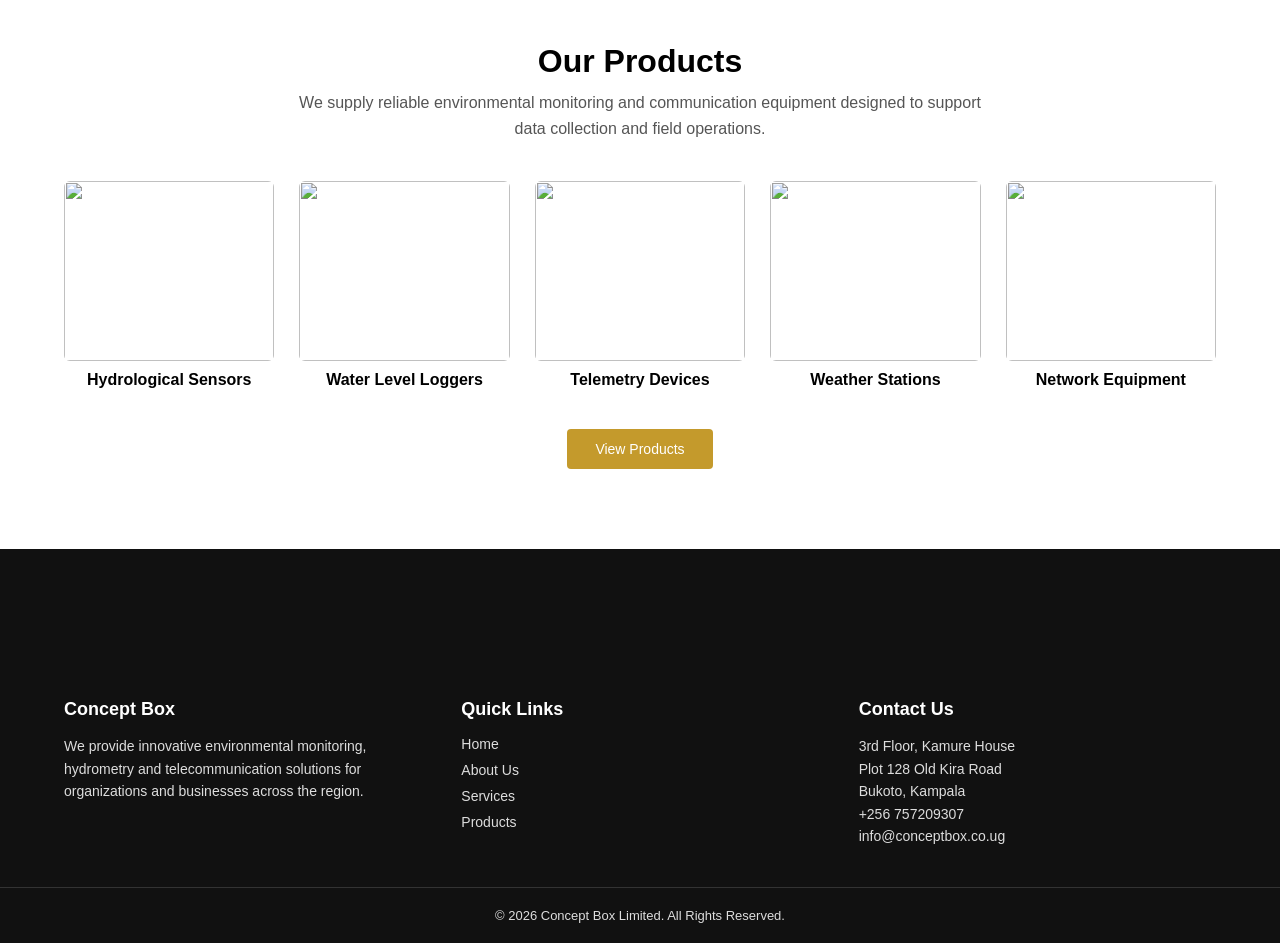
==== commit 857e4b01: "Change section ID to class for homehero" ====
--- a/index.html
+++ b/index.html
@@ -13,7 +13,7 @@
     
   </div>
   <main>
-    <section id="homehero">
+    <section class="homehero">
   <div class="hero-text">
     <h1>Environmental Conservation With Technology</h1>
   </div>
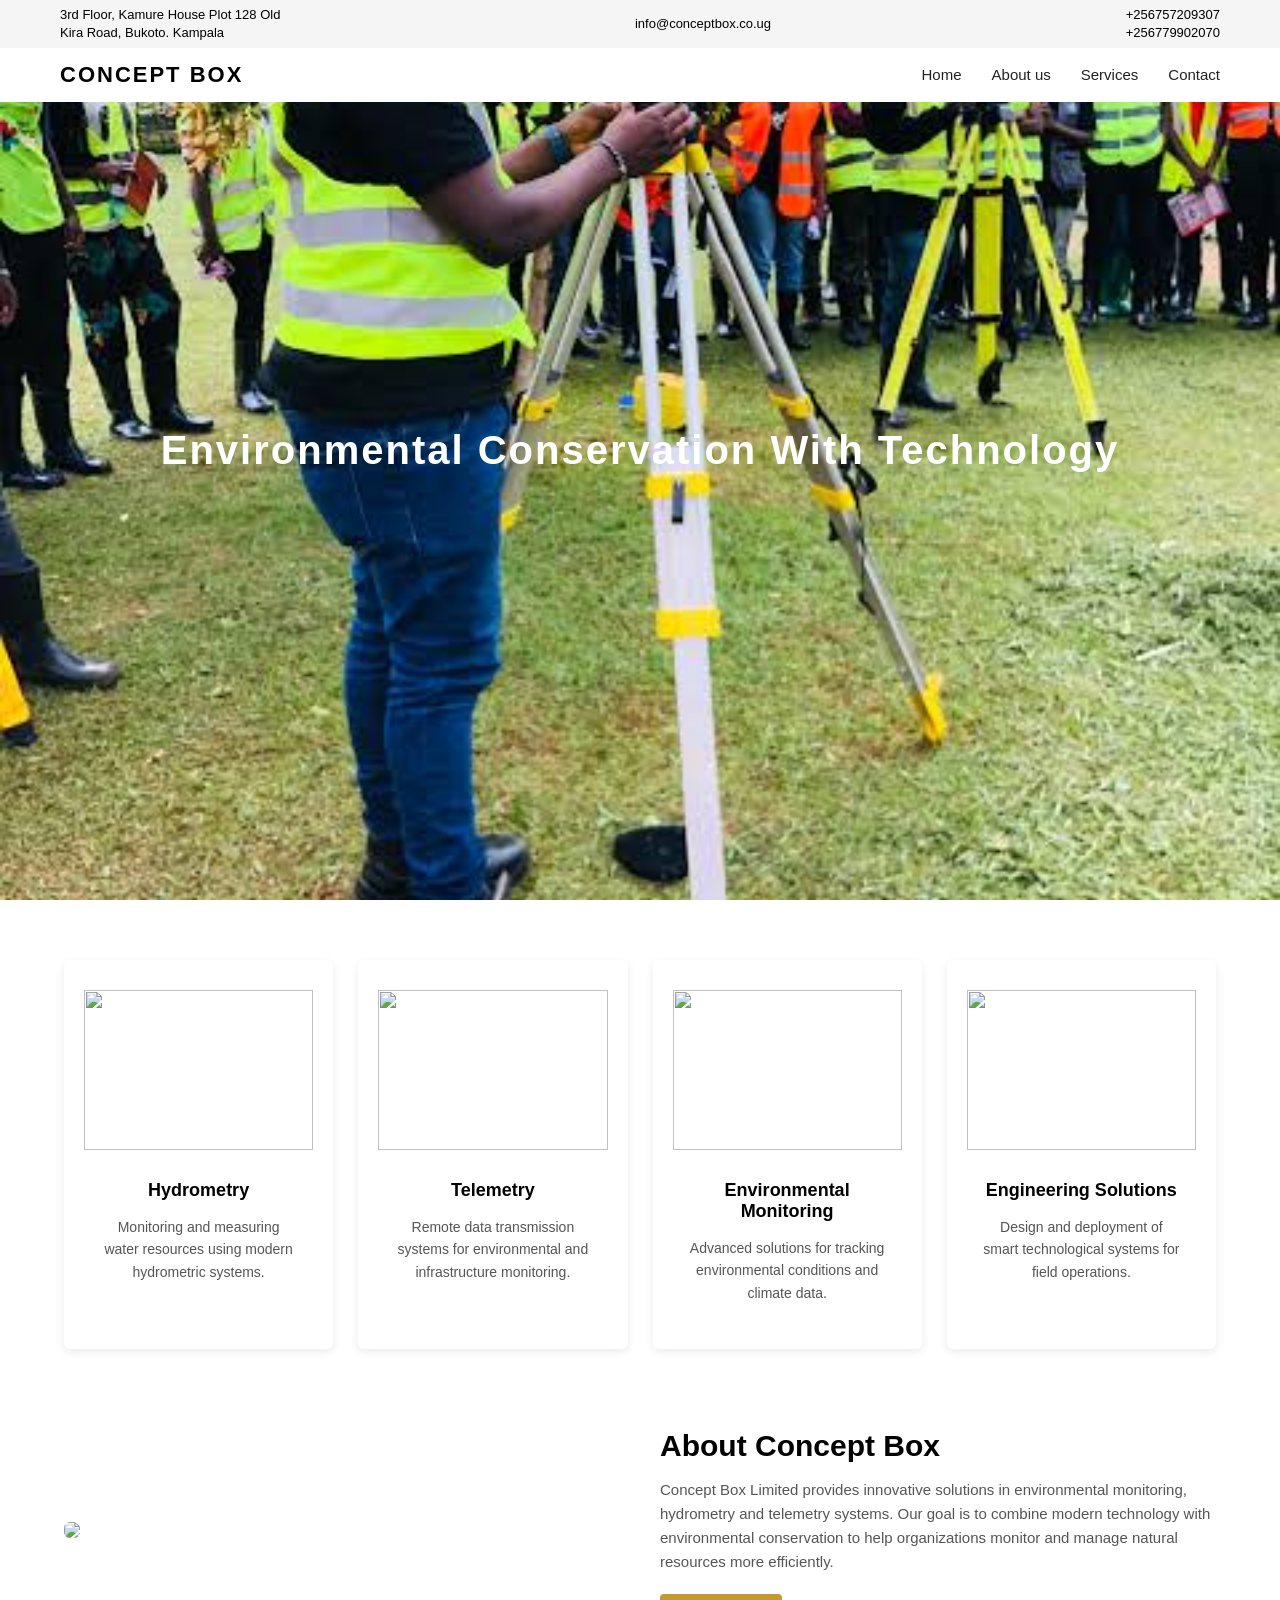
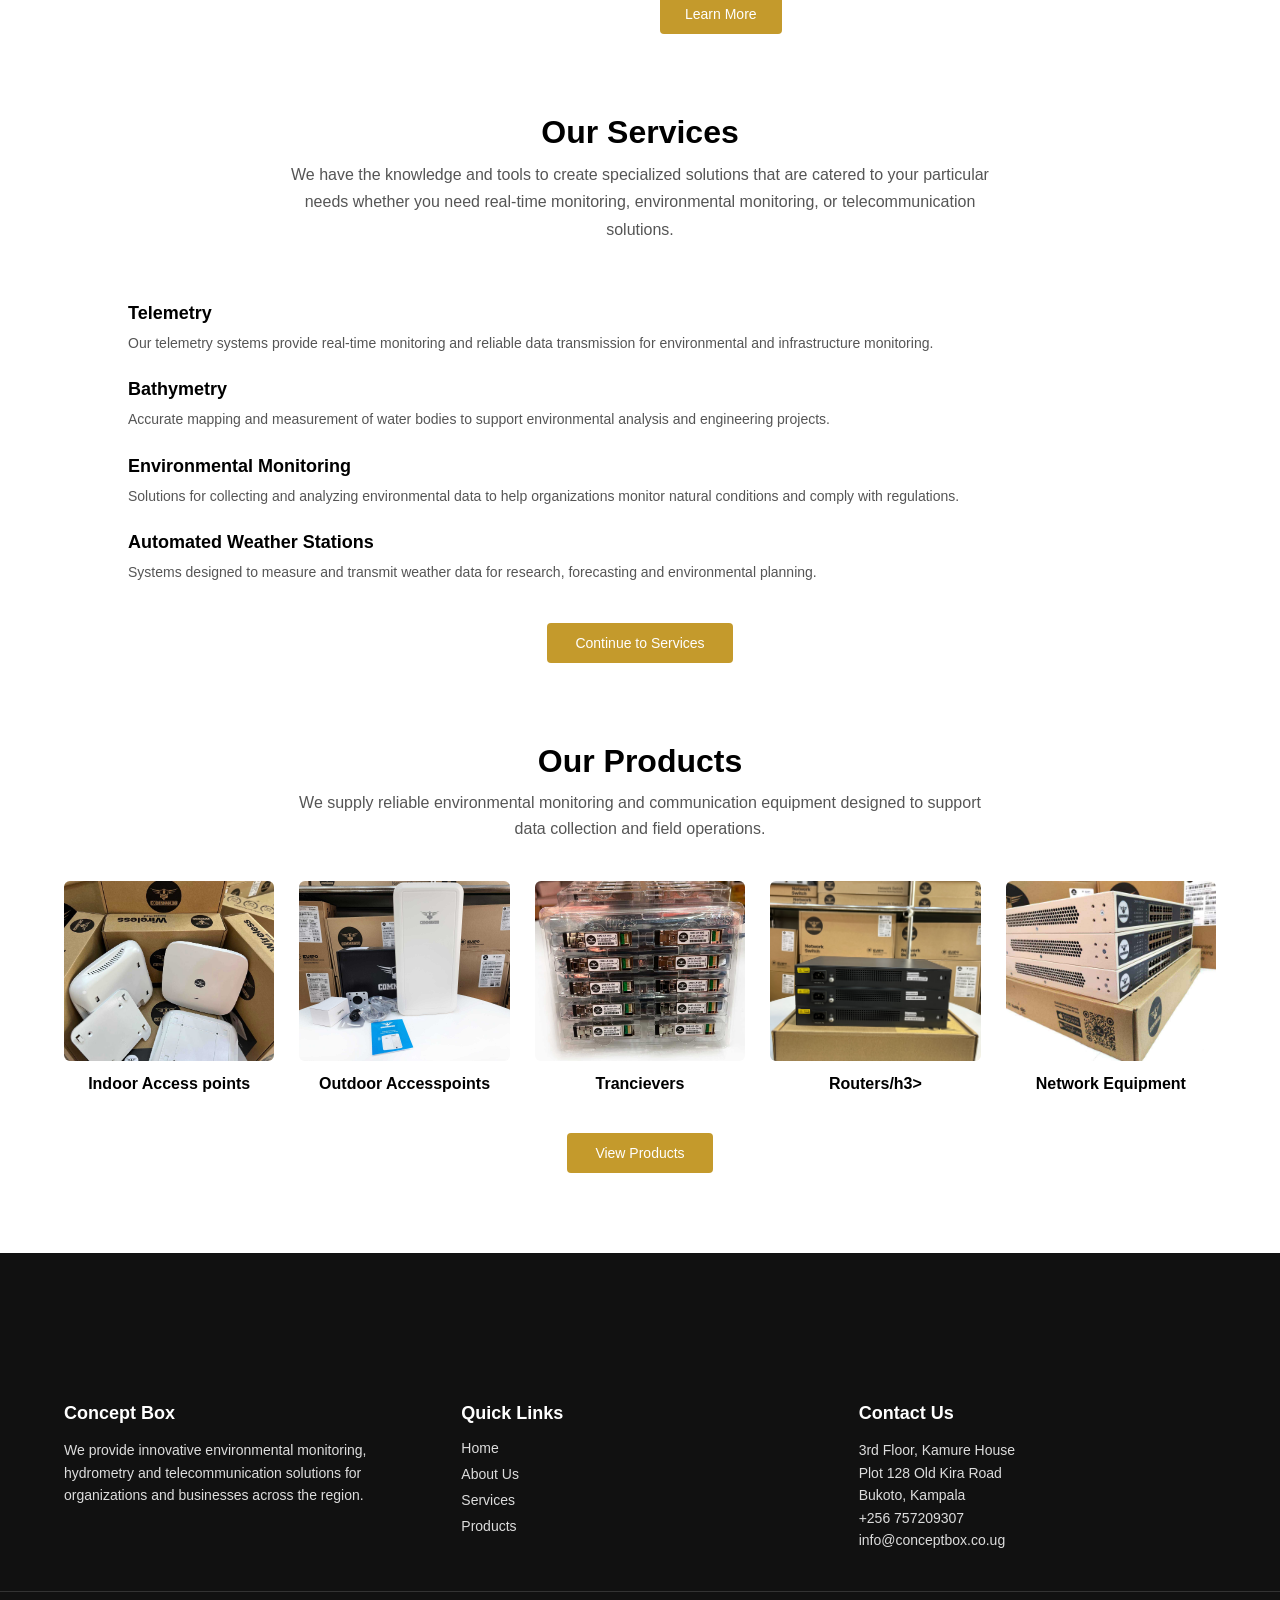
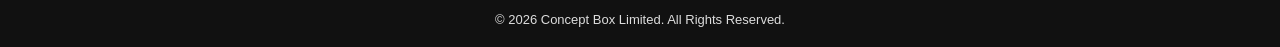
==== commit c5e73f7c: "Update index.html" ====
--- a/index.html
+++ b/index.html
@@ -129,27 +129,27 @@
   <div class="product-list">
 
     <div class="product-item">
-      <img src="images/product1.jpg">
-      <h3>Hydrological Sensors</h3>
+      <img src="indoor-access-points.jpg">
+      <h3>Indoor Access points</h3>
     </div>
 
     <div class="product-item">
-      <img src="images/product2.jpg">
-      <h3>Water Level Loggers</h3>
+      <img src="outdoor-access-points.jpg">
+      <h3>Outdoor Accesspoints</h3>
     </div>
 
     <div class="product-item">
-      <img src="images/product3.jpg">
-      <h3>Telemetry Devices</h3>
+      <img src="transceivers.jpg">
+      <h3>Trancievers</h3>
     </div>
 
     <div class="product-item">
-      <img src="images/product4.jpg">
-      <h3>Weather Stations</h3>
+      <img src="routers.jpg">
+      <h3>Routers/h3>
     </div>
 
     <div class="product-item">
-      <img src="images/product5.jpg">
+      <img src="network_equipement.jpg">
       <h3>Network Equipment</h3>
     </div>
 
--- a/style.css
+++ b/style.css
@@ -32,6 +32,53 @@
   line-height:1.4;
 }
 
+.menu-toggle{
+  display:none;
+  font-size:28px;
+  cursor:pointer;
+}
+
+@media(max-width:768px){
+
+  .header-top{
+    display:none;
+  }
+
+  .header-bottom{
+    padding:15px 20px;
+  }
+
+  .menu-toggle{
+    display:block;
+  }
+
+  .navbar{
+    position:absolute;
+    top:100%;
+    left:0;
+    width:100%;
+    background:#fff;
+    display:none;
+    padding:20px 0;
+  }
+
+  .navbar.active{
+    display:block;
+  }
+
+  .navlist{
+    flex-direction:column;
+    gap:20px;
+    text-align:center;
+  }
+}
+
+
+
+
+
+
+
 .header-bottom{
   display:flex;
   justify-content:space-between;
@@ -61,7 +108,7 @@
   color:#c49a2c;
 }
 
-#background{
+.homehero{
   width:100%;
   height:100vh;
   background-image:url("img.jpeg");
@@ -331,8 +378,8 @@
 }
 .about-hero{
   width:100%;
-  height:45vh;
-  background-image:url("images/about-hero.jpg");
+  height:30vh;
+  background-image:url("img.jpeg");
   background-size:cover;
   background-position:center;
   background-repeat:no-repeat;
@@ -469,8 +516,8 @@
 }
 .service-hero{
   width:100%;
-  height:45vh;
-  background-image:url("images/services-hero.jpg");
+  height:30vh;
+  background-image:url("img.jpeg");
   background-size:cover;
   background-position:center;
   position:relative;
@@ -583,8 +630,8 @@
 }
 .contact-hero{
   width:100%;
-  height:45vh;
-  background-image:url("images/contact-hero.jpg");
+  height:30vh;
+  background-image:url("img.jpeg");
   background-size:cover;
   background-position:center;
   background-repeat:no-repeat;
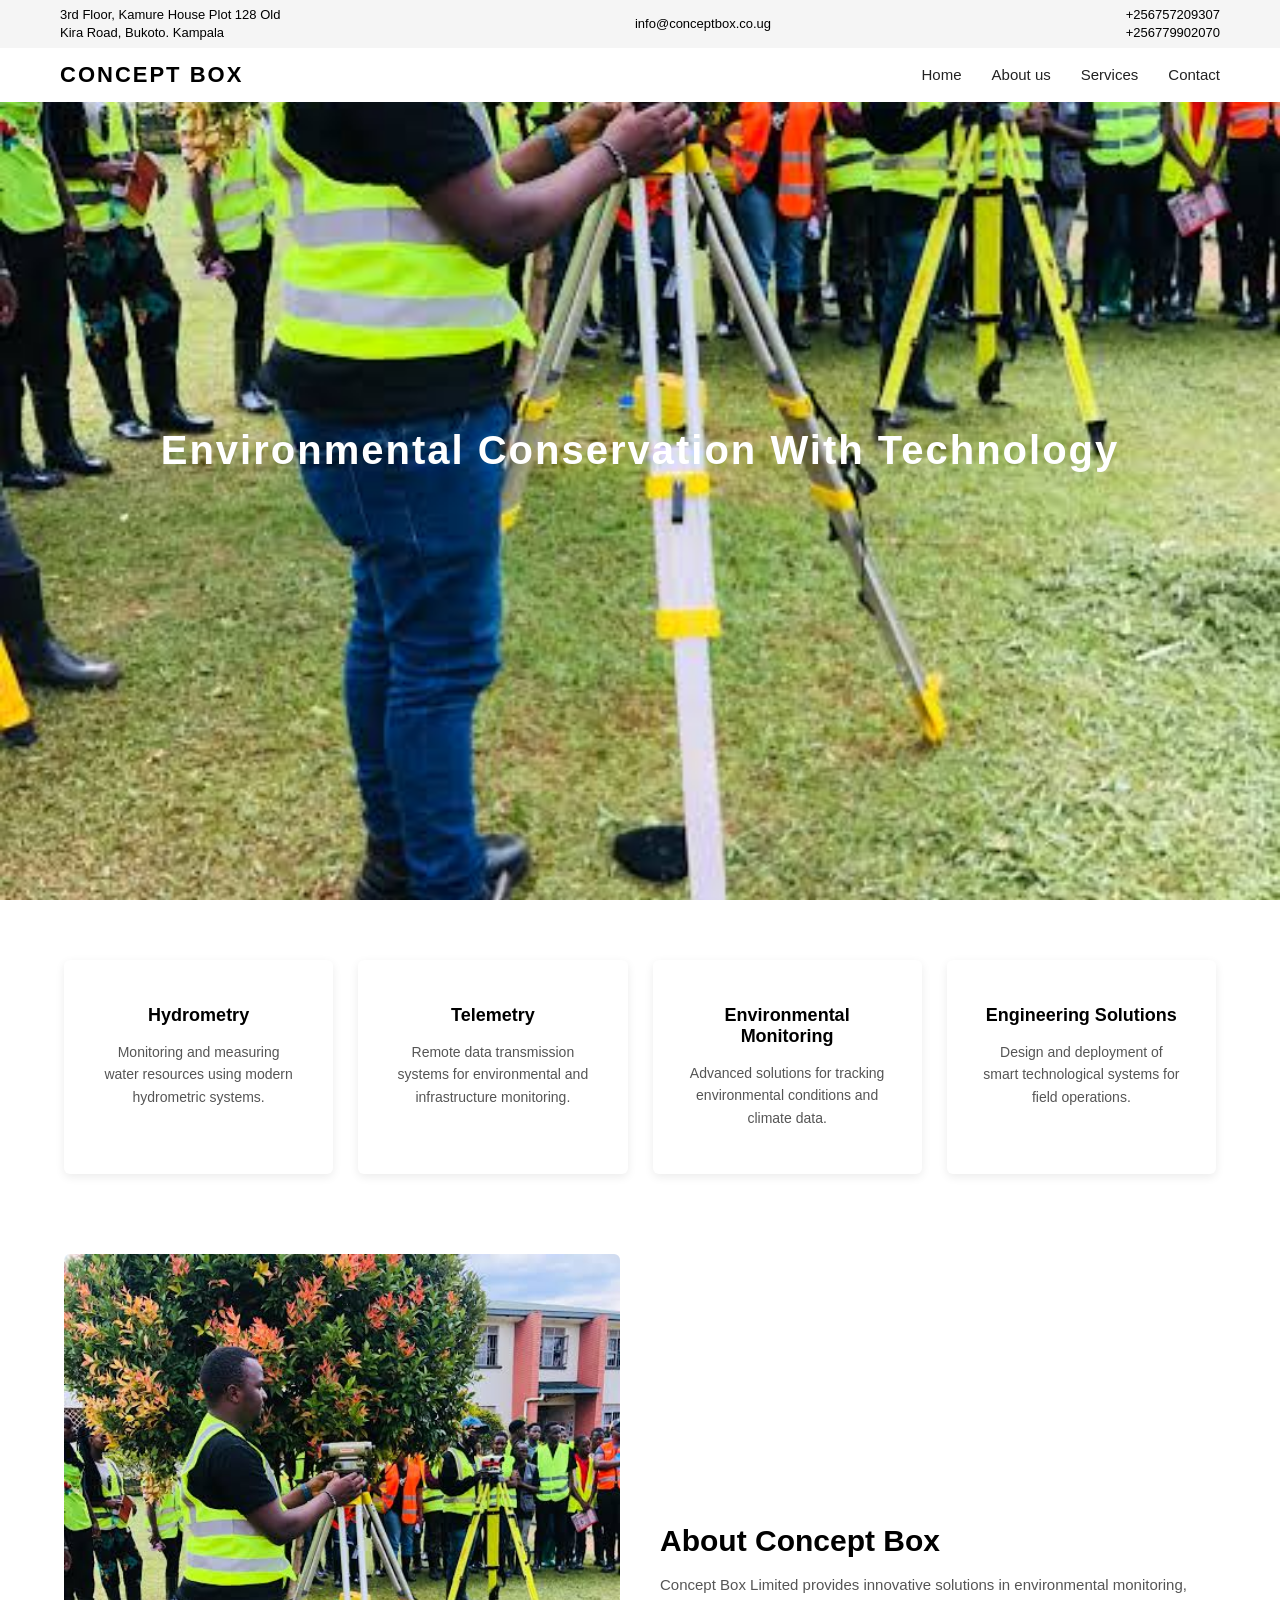
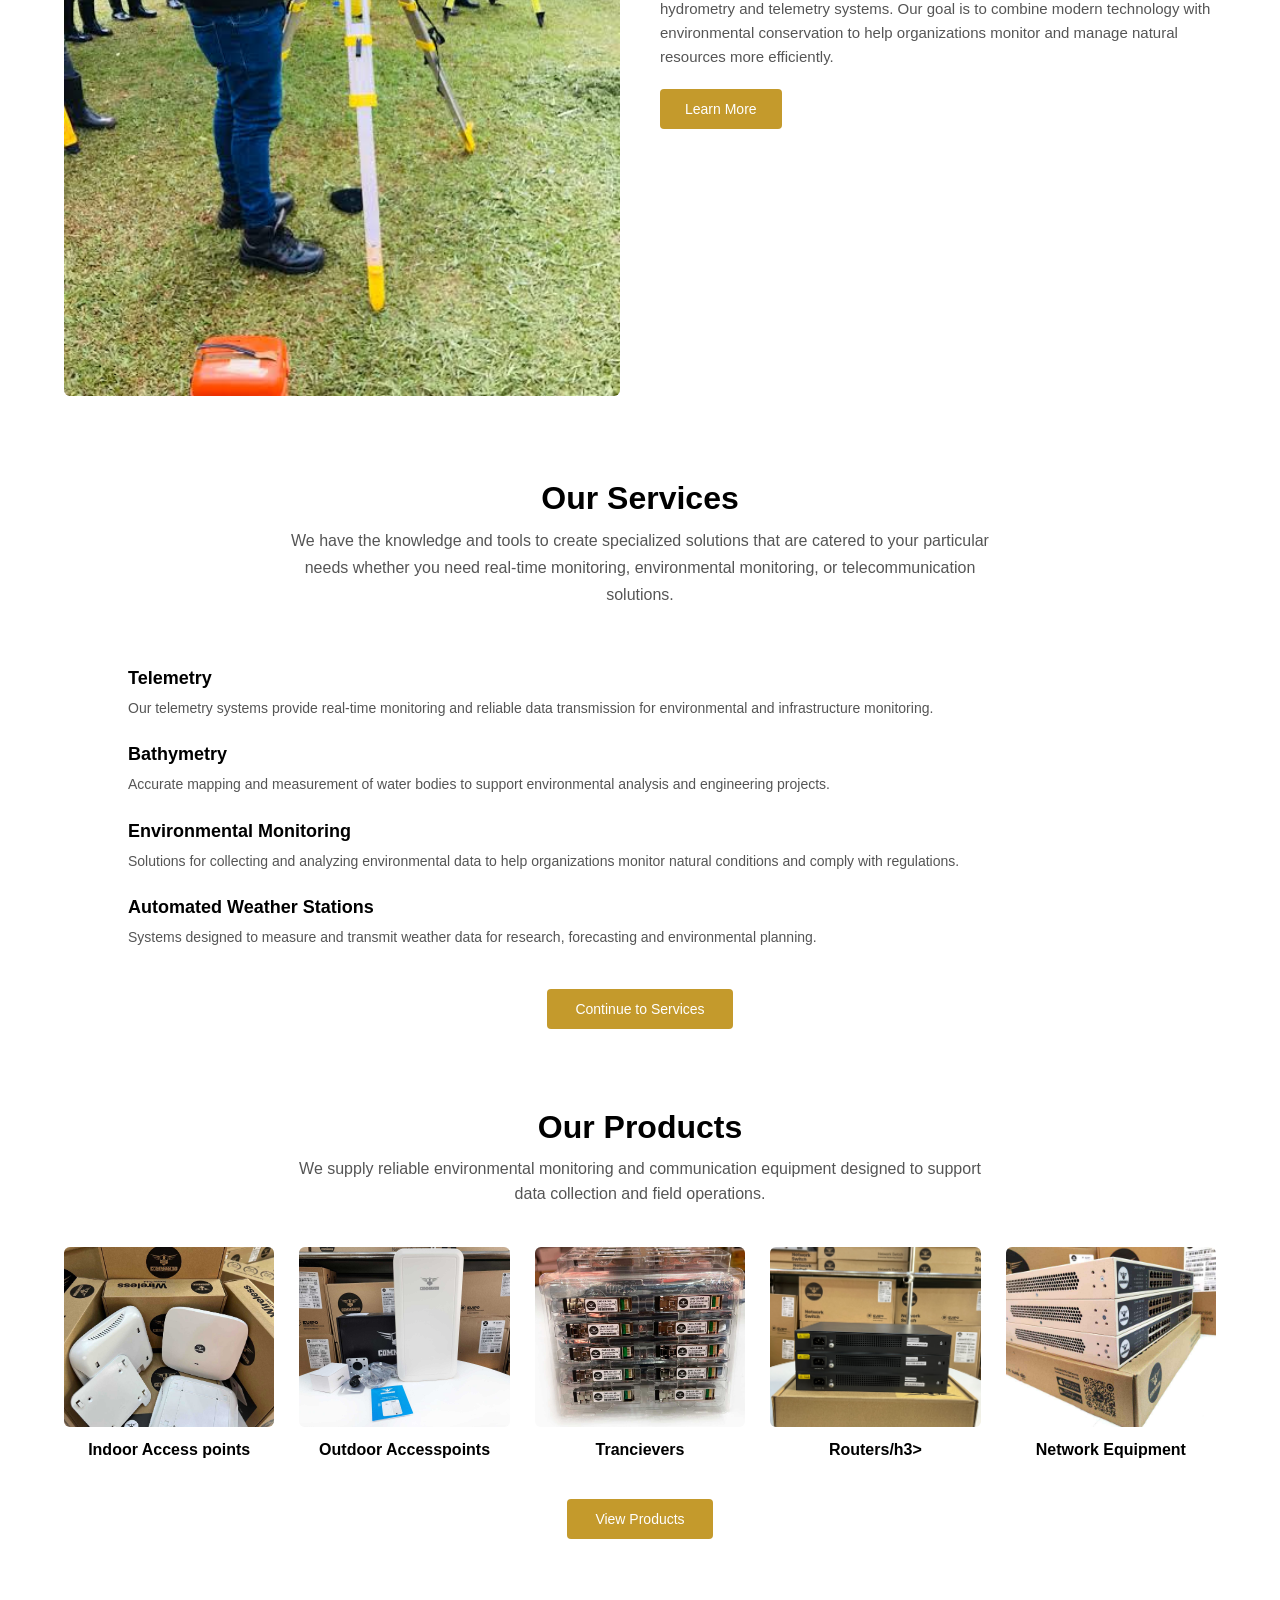
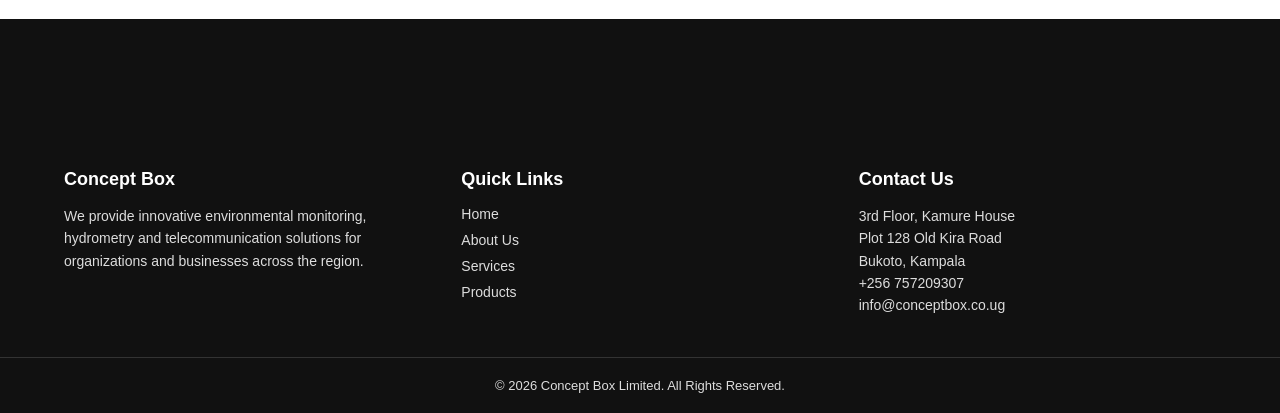
==== commit 6eb05073: "Update image sources in index.html" ====
--- a/index.html
+++ b/index.html
@@ -21,25 +21,24 @@
 <section id="cards">
 
   <div class="card">
-    <img src="images/hydrometry.png">
+    
     <h3>Hydrometry</h3>
     <p>Monitoring and measuring water resources using modern hydrometric systems.</p>
   </div>
 
   <div class="card">
-    <img src="images/telemetry.png">
+    
     <h3>Telemetry</h3>
     <p>Remote data transmission systems for environmental and infrastructure monitoring.</p>
   </div>
 
   <div class="card">
-    <img src="images/environment.png">
+    
     <h3>Environmental Monitoring</h3>
     <p>Advanced solutions for tracking environmental conditions and climate data.</p>
   </div>
 
   <div class="card">
-    <img src="images/engineering.png">
     <h3>Engineering Solutions</h3>
     <p>Design and deployment of smart technological systems for field operations.</p>
   </div>
@@ -48,7 +47,7 @@
     <section id="about">
 
   <div class="about-image">
-    <img src="images/about.jpg">
+    <img src="img.jpeg">
   </div>
 
   <div class="about-text">
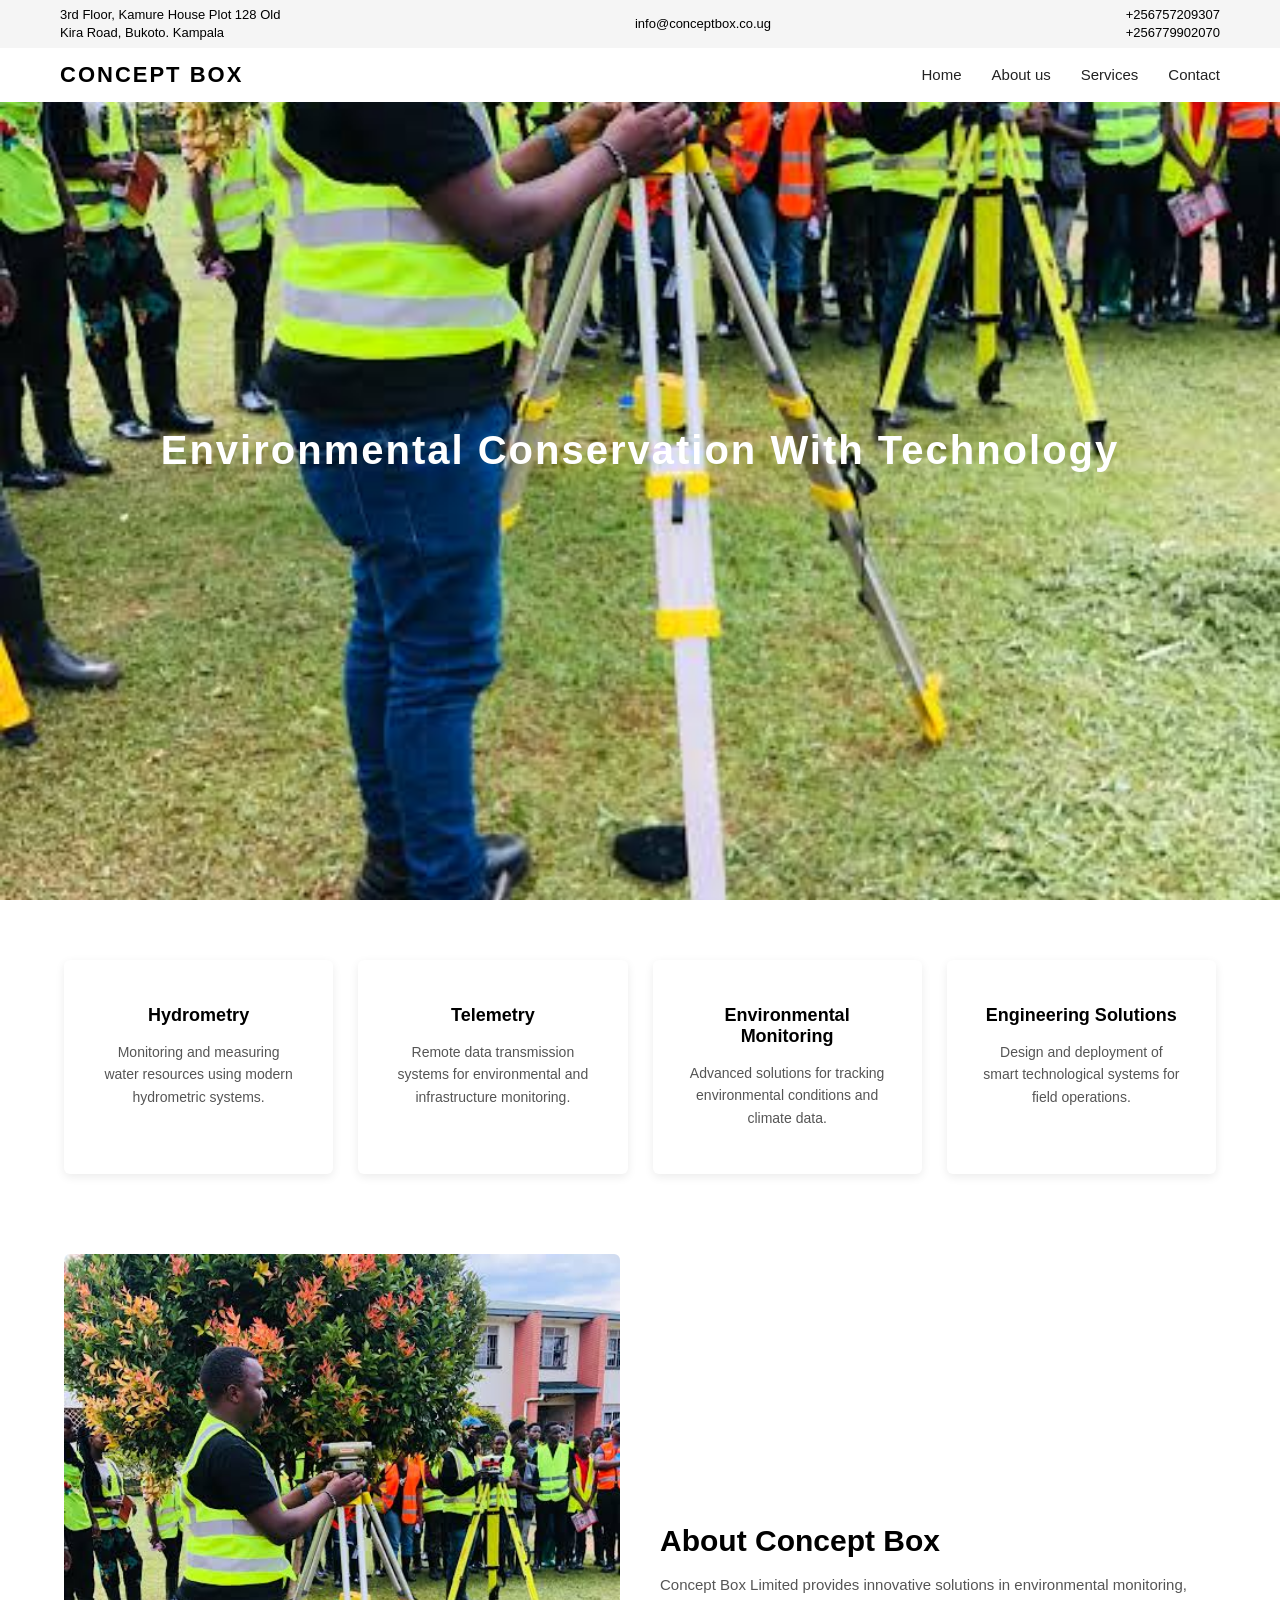
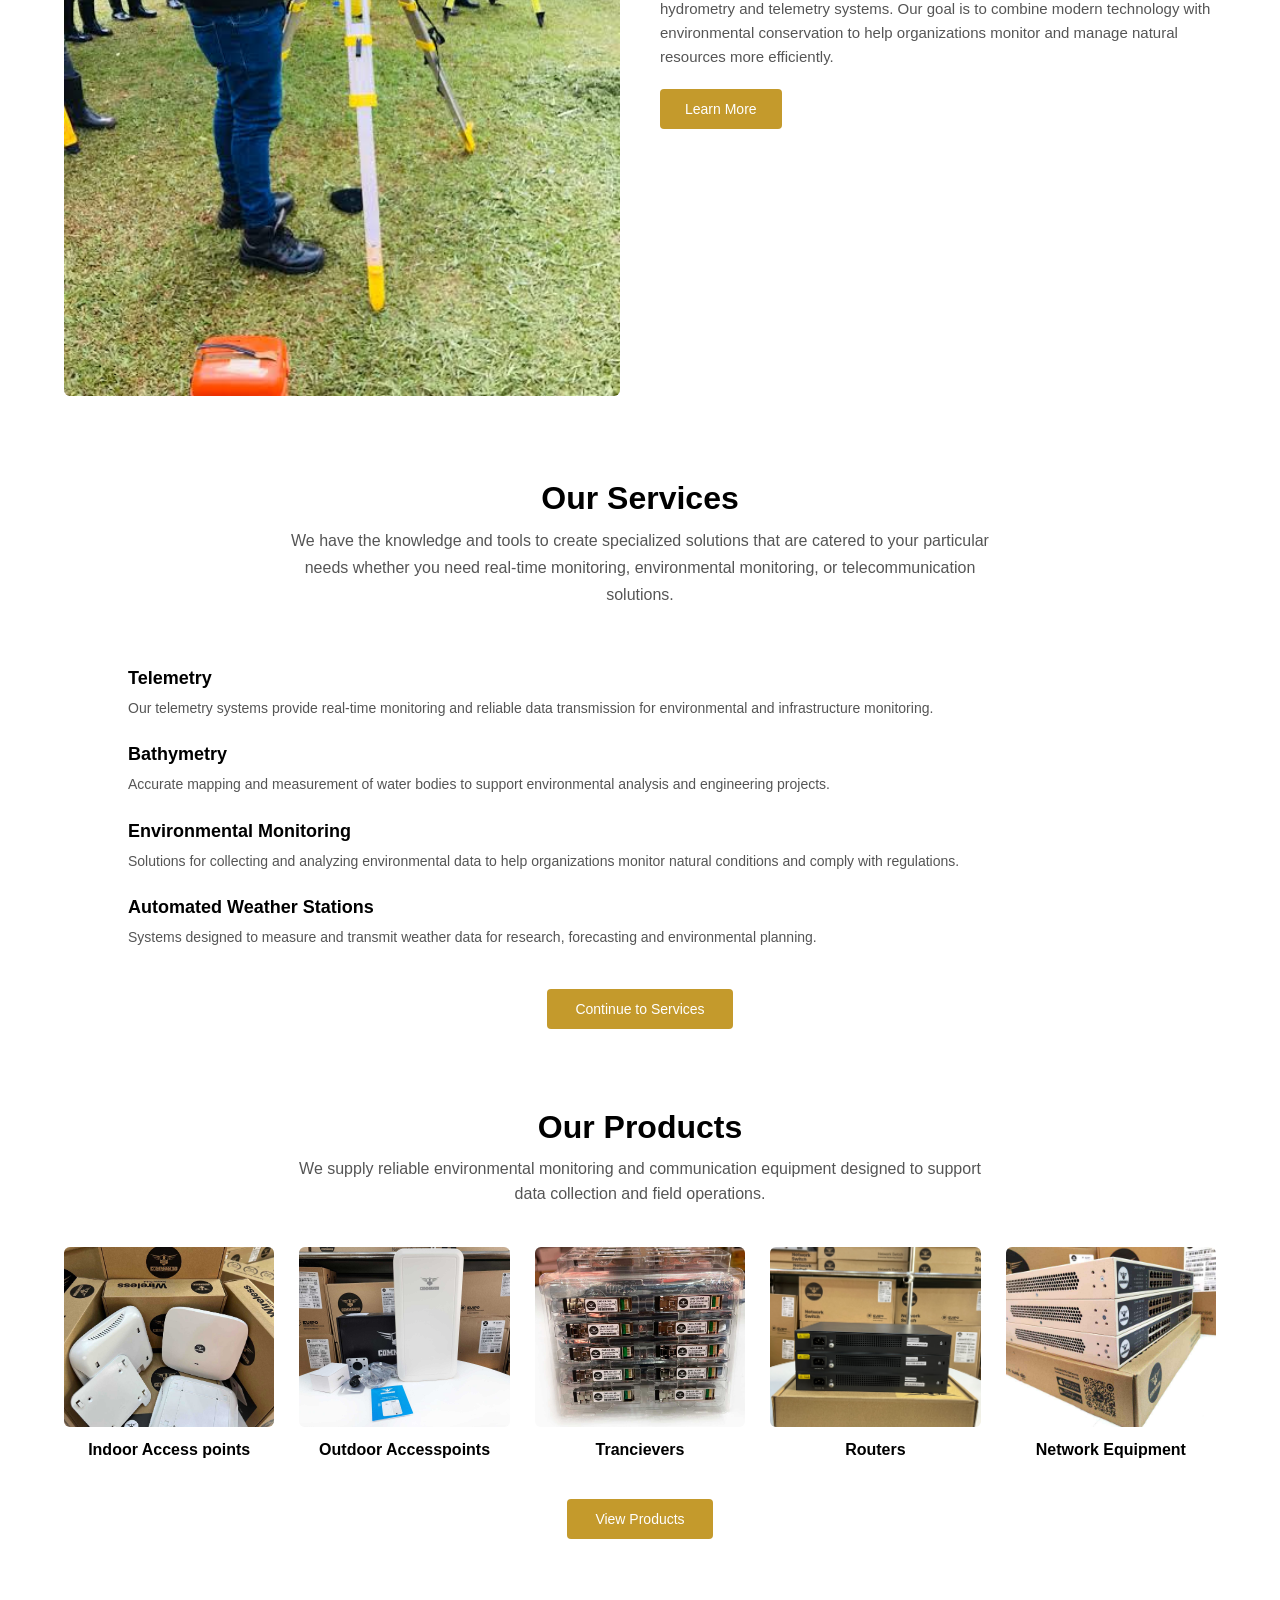
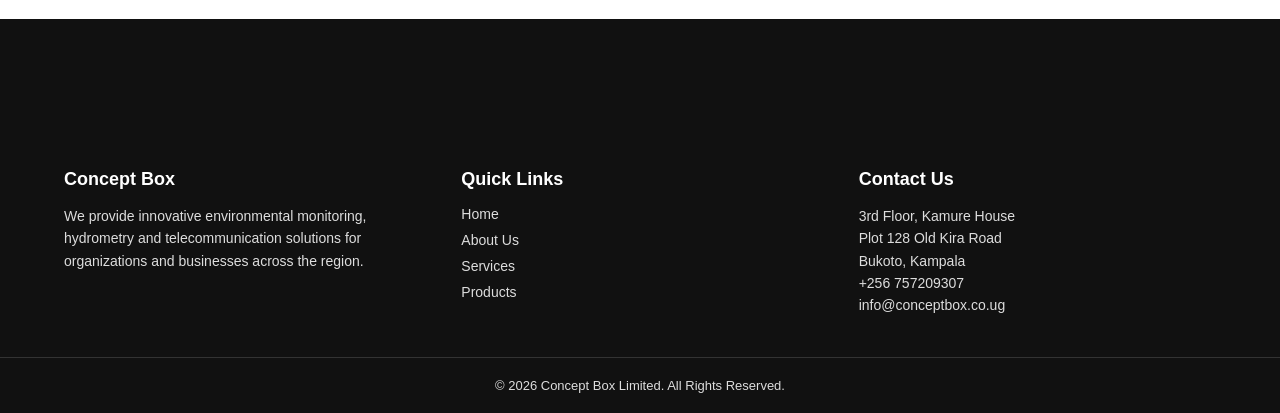
==== commit 4522483f: "Update index.html" ====
--- a/index.html
+++ b/index.html
@@ -144,7 +144,7 @@
 
     <div class="product-item">
       <img src="routers.jpg">
-      <h3>Routers/h3>
+      <h3>Routers</h3>
     </div>
 
     <div class="product-item">
